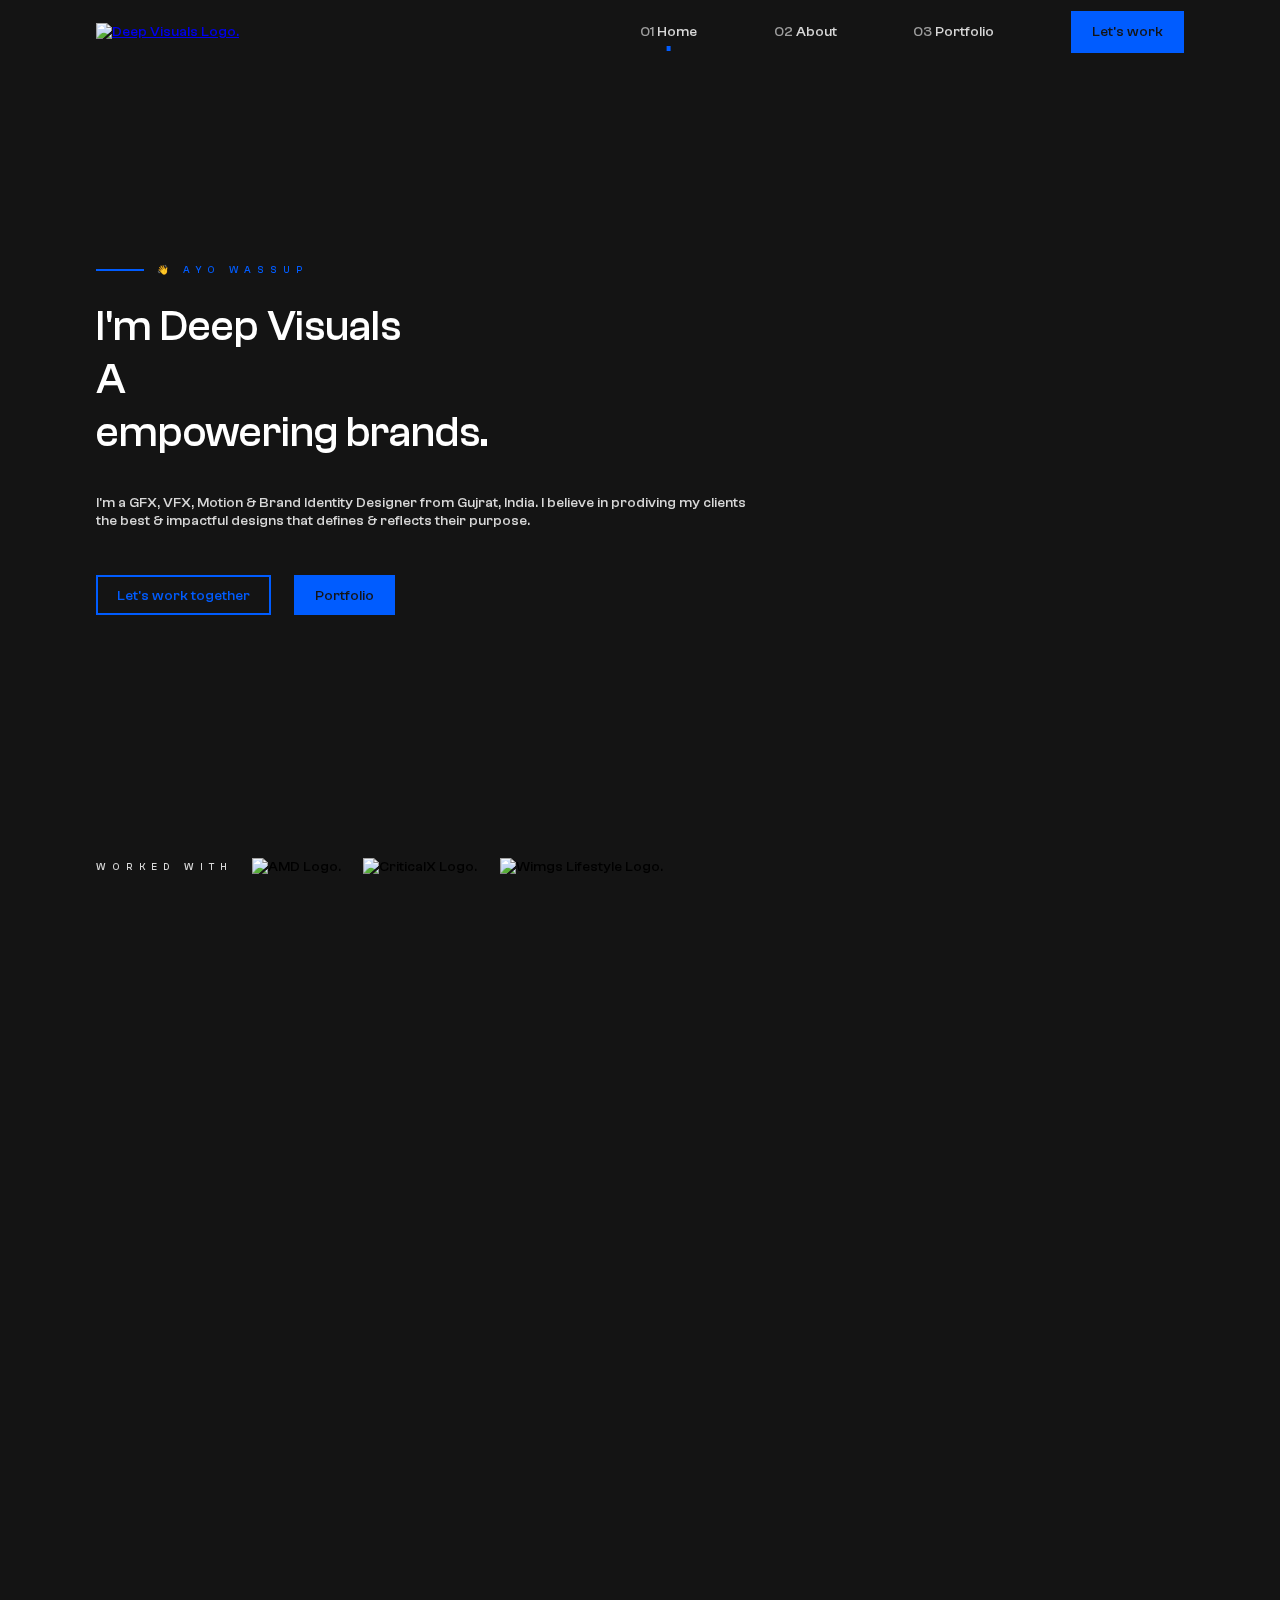
==== index.html @ e7eb8d31 "Initial Commit" ====
<!DOCTYPE html>
<html lang="en">
<head>
    <meta charset="UTF-8">
    <meta http-equiv="X-UA-Compatible" content="IE=edge">
    <meta name="viewport" content="width=device-width, initial-scale=1.0">
    <!-- ====== DEFAULT & SEO ====== -->
    <title>Deep Visuals™ - Multimedia Designer Empowering Brands.</title>
    <link rel="shortcut icon" href="https://ik.imagekit.io/gxunstxppable/Deep_Visuals_Website/logo_P0oEWCGgg.svg?ik-sdk-version=javascript-1.4.3&updatedAt=1663659853978" type="image/x-icon">
    <!-- ====== CSS LINKS ====== -->
    <link rel="stylesheet" href="css/style.css">
    <link rel="stylesheet" href="css/clash-grotesk.css">
    <link href="https://unpkg.com/aos@2.3.1/dist/aos.css" rel="stylesheet">
    <!-- ====== CDN LINKS ====== -->
    <link rel="stylesheet" href="https://cdn.jsdelivr.net/npm/swiper@8/swiper-bundle.min.css"/>
    <script src='https://cdn.jsdelivr.net/npm/@widgetbot/crate@3' async defer>
      new Crate({
          server: '741613720043651103', // ΛRT ØF HΞLL
          channel: '886925209456754728' // #╭⌬︰chill_chat
      })
    </script>
</head>
<body>

  <!-- ====== PRELOADER ====== -->
  <div id="loader">
    <svg version="1.1" id="L7" xmlns="http://www.w3.org/2000/svg" xmlns:xlink="http://www.w3.org/1999/xlink" x="0px"
        y="0px" viewBox="0 0 100 100" enable-background="new 0 0 100 100" xml:space="preserve">
        <path fill="#141414" d="M31.6,3.5C5.9,13.6-6.6,42.7,3.5,68.4c10.1,25.7,39.2,38.3,64.9,28.1l-3.1-7.9c-21.3,8.4-45.4-2-53.8-23.3
    c-8.4-21.3,2-45.4,23.3-53.8L31.6,3.5z">
            <animateTransform attributeName="transform" attributeType="XML" type="rotate" dur="2s" from="0 50 50"
                to="360 50 50" repeatCount="indefinite" />
        </path>
        <path fill="#141414" d="M42.3,39.6c5.7-4.3,13.9-3.1,18.1,2.7c4.3,5.7,3.1,13.9-2.7,18.1l4.1,5.5c8.8-6.5,10.6-19,4.1-27.7
    c-6.5-8.8-19-10.6-27.7-4.1L42.3,39.6z">
            <animateTransform attributeName="transform" attributeType="XML" type="rotate" dur="1s" from="0 50 50"
                to="-360 50 50" repeatCount="indefinite" />
        </path>
        <path fill="#141414" d="M82,35.7C74.1,18,53.4,10.1,35.7,18S10.1,46.6,18,64.3l7.6-3.4c-6-13.5,0-29.3,13.5-35.3s29.3,0,35.3,13.5
    L82,35.7z">
            <animateTransform attributeName="transform" attributeType="XML" type="rotate" dur="2s" from="0 50 50"
                to="360 50 50" repeatCount="indefinite" />
        </path>
    </svg>
  </div>
  <script>
    window.addEventListener("load", function loader() {
        let loader = document.getElementById("loader");
        setTimeout(() => (loader.style.top = "-100vh"), 500);
    });
  </script>

    <!-- ====== NAVBAR ====== -->
    <div class="navContainer">
      <nav>
        <div class="logo"><a href="#"><img src="https://ik.imagekit.io/gxunstxppable/Deep_Visuals_Website/logo_P0oEWCGgg.svg?ik-sdk-version=javascript-1.4.3&updatedAt=1663659853978" alt="Deep Visuals Logo."></a></div>
        <div class="links resMenu" id="resMenu">
            <div class="cross" id="cross"><iconify-icon icon="akar-icons:cross"></iconify-icon></div>
            <a href="#" id="active"><span class="greyNum">01</span> Home</a>
            <a href="#about"><span class="greyNum">02</span> About</a>
            <a href="#"><span class="greyNum">03</span> Portfolio</a>
            <a href="#" class="primaryBtn">Let's work</a>
        </div>
        <div class="hamicon" id="hamicon"><iconify-icon icon="ci:menu-alt-01"></iconify-icon></div>
      </nav>
    </div>

    <main>        
        <!-- ====== LANDING MAIN ====== -->
        <section class="landing">
            <div class="leftTexts">
                <div class="greetingText"><span class="line"></span><p class="smallText">👋 AYO WASSUP</p></div>
                <h1>I'm Deep Visuals<br> A <span class="changingText"></span><br> empowering brands.</h1>
                <p class="about">I'm a GFX, VFX, Motion & Brand Identity Designer from Gujrat, India. I believe in prodiving my clients the best & impactful designs that defines & reflects their purpose. </p>
                <div class="buttons">
                    <a href="#" class="secondaryBtn"> Let's work together</a>
                    <a href="#" class="primaryBtn">Portfolio <iconify-icon icon="akar-icons:arrow-up-right"></iconify-icon></a>
                </div>
            </div>
            <!-- <div class="rightHero"><img src="https://ik.imagekit.io/gxunstxppable/Deep_Visuals_Website/hero_image_Fee6MlcuQX.png?ik-sdk-version=javascript-1.4.3&updatedAt=1663659854203" alt="Deep Visuals Real Life Photo Hero Image."></div> -->
            <div class="workedWith">
                <p class="smallText">WORKED WITH</p>
                <div class="clientLogos">
                    <img src="https://ik.imagekit.io/gxunstxppable/Deep_Visuals_Website/Frame_1_jPkIAwcNj.svg?ik-sdk-version=javascript-1.4.3&updatedAt=1663661274021" alt="AMD Logo.">
                    <img src="https://ik.imagekit.io/gxunstxppable/Deep_Visuals_Website/Frame_4_cfHJmm7nz.svg?ik-sdk-version=javascript-1.4.3&updatedAt=1663661273943" alt="CriticalX Logo.">
                    <img src="https://ik.imagekit.io/gxunstxppable/Deep_Visuals_Website/Frame_2_-qlm4VWuW_.svg?ik-sdk-version=javascript-1.4.3&updatedAt=1663661274022" alt="Wimgs Lifestyle Logo.">
                </div>
            </div>
        </section>

        <!-- ====== ABOUT SECTION ====== -->
        <section class="aboutSection" id="about">
            <div class="personality">
                <div class="aboutFigure" data-aos="fade-up" data-aos-duration="1000"><img src="https://ik.imagekit.io/gxunstxppable/Deep_Visuals_Website/hero_full_wide_image_14aAmrTywr.png?ik-sdk-version=javascript-1.4.3&updatedAt=1663659854379" alt="Deep Visuals Photo." data-tilt data-tilt-glare data-tilt-max-glare="0.8"></div>
                <div class="personalityTexts">
                    <h2 data-aos="fade-up" data-aos-duration="1000">Who I am<span class="blueText">?¹</span></h2>
                    <p data-aos="fade-up" data-aos-duration="1200">My name is Deep J. Patel from Gujrat India, I am a 25 years old passionate freelancer  specialised in Graphic Designing, Motion Graphics, Brand Identity Designing and VFX Editing. I've done my Computer Engineering from Aditya Silver Oak Institute Of Technology, Ahemdabad, Gujrat. I am doing freelance work for over 3 years & throughout this journey I've evolved my skills to the next level. View my portfolio here.</p>
                    <a href="#" class="secondaryBtn" data-aos="fade-up" data-aos-duration="1400">Know more about me</a>
                </div>
            </div>

            <div class="stats" data-aos="fade-up" data-aos-duration="1000">
                <div class="stat stat1"><h1>3.5+</h1> <p>Years of<br>experience.</p></div>
                <div class="stat stat2"><h1>200+</h1> <p>Worldwide<br>Clients.</p></div>
                <div class="stat stat3"><h1>440+</h1> <p>Completed<br>Projects..</p></div>
            </div>
        </section>

        
        <!-- ====== LATEST PROJECTS ====== -->
        <section class="projects">
          <div class="themedHeading" data-aos="fade-up" data-aos-duration="1000">
            <h1>— Latest <span class="blueText">Projects³</span></h1>
            <p>Some of the top projects I've worked on in the past few months.</p>
            <span class="dividerLine"></span>
          </div>
          <div class="projectsContainer">
            
            <div class="projectCard" data-aos="fade-up" data-aos-duration="1000">
              <a href="#"><img src="images/Mask group.png" alt=""></a>
              <div class="textGroup">
                <h3>Astra Esports Logo & Branding</h3>
                <p>A Logo design & branding project for Astra Esports.</p>
                <a href="#" class="thirdBtn">View Project</a>
              </div>
            </div>

            <div class="projectCard" data-aos="fade-up" data-aos-duration="1000">
              <a href="#"><img src="images/Mask group.png" alt=""></a>
              <div class="textGroup">
                <h3>Astra Esports Logo & Branding</h3>
                <p>A Logo design & branding project for Astra Esports.</p>
                <a href="#" class="thirdBtn">View Project</a>
              </div>
            </div>

            <div class="projectCard" data-aos="fade-up" data-aos-duration="1000">
              <a href="#"><img src="images/Mask group.png" alt=""></a>
              <div class="textGroup">
                <h3>Astra Esports Logo & Branding</h3>
                <p>A Logo design & branding project for Astra Esports.</p>
                <a href="#" class="thirdBtn">View Project</a>
              </div>
            </div>

            <div class="projectCard" data-aos="fade-up" data-aos-duration="1000">
              <a href="#"><img src="images/Mask group.png" alt=""></a>
              <div class="textGroup">
                <h3>Astra Esports Logo & Branding</h3>
                <p>A Logo design & branding project for Astra Esports.</p>
                <a href="#" class="thirdBtn">View Project</a>
              </div>
            </div>
            
            <div class="projectCard" data-aos="fade-up" data-aos-duration="1000">
              <a href="#"><img src="images/Mask group.png" alt=""></a>
              <div class="textGroup">
                <h3>Astra Esports Logo & Branding</h3>
                <p>A Logo design & branding project for Astra Esports.</p>
                <a href="#" class="thirdBtn">View Project</a>
              </div>
            </div>
            
            <div class="projectCard" data-aos="fade-up" data-aos-duration="1000">
              <a href="#"><img src="images/Mask group.png" alt=""></a>
              <div class="textGroup">
                <h3>Astra Esports Logo & Branding</h3>
                <p>A Logo design & branding project for Astra Esports.</p>
                <a href="#" class="thirdBtn">View Project</a>
              </div>
            </div>
            
          </div>
        </section>
        
        <!-- ====== VALUEABLE CLIENTS ====== -->
        <section class="clients">
            <div class="themedHeading" data-aos="fade-up" data-aos-duration="1000">
                <h1>— My Valueable <span class="blueText">Clients²</span></h1>
                <p>The most valueable thing to a freelancer is his stupendous clients</p>
                <span class="dividerLine"></span>
            </div>
            <!-- Swiper -->
            <div class="swiper mySwiper" data-aos="fade-up" data-aos-duration="1000">
                <div class="swiper-wrapper">
                    <div class="swiper-slide"><img src="https://ik.imagekit.io/gxunstxppable/Deep_Visuals_Website/Frame_1_jPkIAwcNj.svg?ik-sdk-version=javascript-1.4.3&updatedAt=1663661274021" alt=""></div>
                    <div class="swiper-slide"><img src="https://ik.imagekit.io/gxunstxppable/Deep_Visuals_Website/Frame_2_-qlm4VWuW_.svg?ik-sdk-version=javascript-1.4.3&updatedAt=1663661274022" alt=""></div>
                    <div class="swiper-slide"><img src="https://ik.imagekit.io/gxunstxppable/Deep_Visuals_Website/Frame_3_7qWHpzGyva.svg?ik-sdk-version=javascript-1.4.3&updatedAt=1663661273954" alt=""></div>
                    <div class="swiper-slide"><img src="https://ik.imagekit.io/gxunstxppable/Deep_Visuals_Website/Frame_4_cfHJmm7nz.svg?ik-sdk-version=javascript-1.4.3&updatedAt=1663661273943" alt=""></div>
                    <div class="swiper-slide"><img src="https://ik.imagekit.io/gxunstxppable/Deep_Visuals_Website/Frame_6_lLluc9O9c.svg?ik-sdk-version=javascript-1.4.3&updatedAt=1663661273874" alt=""></div>
                    <div class="swiper-slide"><img src="https://ik.imagekit.io/gxunstxppable/Deep_Visuals_Website/Frame_5_sMUBx_Pa8M.svg?ik-sdk-version=javascript-1.4.3&updatedAt=1663661274020" alt=""></div>
                    <div class="swiper-slide"><img src="https://ik.imagekit.io/gxunstxppable/Deep_Visuals_Website/Frame_7_wiGOC9dFfQ.svg?ik-sdk-version=javascript-1.4.3&updatedAt=1663661273904" alt=""></div>
                </div>
            </div>
            <div class="clientCta" data-aos="fade-up" data-aos-duration="1000"><h2>The next client here could be you!</h2> <a href="#" class="secondaryBtn">Let's work together</a></div>
        </section>

        <!-- ====== CONTACT ====== -->
        <section class="contact">
          <div class="themedHeading" data-aos="fade-up" data-aos-duration="1000">
            <h1>— Connect with <span class="blueText">me⁴</span></h1>
            <p>Some of the top projects I've worked on in the past few months.</p>
            <span class="dividerLine"></span>
          </div>

          <div class="discordWidget" data-aos="fade-up" data-aos-duration="1000">
            <widgetbot server="741613720043651103" channel="886925209456754728"></widgetbot>
            <script src="https://cdn.jsdelivr.net/npm/@widgetbot/html-embed"></script>
          </div>

          <div class="socials">
            <h2>OR</h2>
            <div class="socialIcons">
              <a href="#" data-aos="fade-up" data-aos-duration="1000"><iconify-icon icon="akar-icons:instagram-fill"></iconify-icon></a>
              <a href="#" data-aos="fade-up" data-aos-duration="1100"><iconify-icon icon="bi:twitter"></iconify-icon></a>
              <a href="#" data-aos="fade-up" data-aos-duration="1200"><iconify-icon icon="akar-icons:discord-fill"></iconify-icon></a>
              <a href="#" data-aos="fade-up" data-aos-duration="1300"><iconify-icon icon="akar-icons:behance-fill"></iconify-icon></a>
              <a href="#" data-aos="fade-up" data-aos-duration="1400"><iconify-icon icon="fluent:mail-16-filled"></iconify-icon></a>
            </div>
          </div>
        </section>
    </main>

    <!-- ====== JAVASCRIPT ====== -->
    <script src="https://code.iconify.design/iconify-icon/1.0.0-beta.3/iconify-icon.min.js"></script>
    <script src="https://cdn.jsdelivr.net/npm/swiper@8/swiper-bundle.min.js"></script>
    <script src="https://unpkg.com/aos@2.3.1/dist/aos.js"></script>
    <script src="js/vanillatilt.min.js"></script>
    <script>
        var swiper = new Swiper(".mySwiper", {
          slidesPerView: 1,
          spaceBetween: 10,
          loop: true,
          autoplay: {
          delay: 1000,
          disableOnInteraction: false,
        },
          pagination: {
            el: ".swiper-pagination",
            clickable: true,
          },
          breakpoints: {
            "@0.00": {
              slidesPerView: 1,
              spaceBetween: 10,
            },
            "@0.20": {
              slidesPerView: 2,
              spaceBetween: 20,
            },
            "@0.40": {
              slidesPerView: 3,
              spaceBetween: 40,
            },
            "@0.60": {
              slidesPerView: 4,
              spaceBetween: 50,
            },
            "@0.80": {
              slidesPerView: 5,
              spaceBetween: 60,
            },
            "@1.00": {
              slidesPerView: 6,
              spaceBetween: 70,
            },
          },
        });
      </script>
    <script>
        let hamicon = document.getElementById("hamicon");
        hamicon.addEventListener("click", function openNav(){
            let resMenu = document.getElementById("resMenu");
            resMenu.setAttribute("style", `right: 0;`)
        })

        let cross = document.getElementById("cross");
        cross.addEventListener("click", function closeNav(){
            let resMenu = document.getElementById("resMenu");
            resMenu.setAttribute("style", `right: -120%;`)
        })
    </script>
    <script>
      AOS.init({ once: true });
    </script>
    
</body>
</html>
---- css/style.css ----
/* ====== CSS RESET ====== */
* {
    margin: 0;
    padding: 0;
    box-sizing: border-box;
}

/* ====== VARIABLES ====== */
:root {
    /* ====== COLORS ====== */
    --blue: #005CFF;
    --black: #141414;
    --dim-black: #262626;
    --white: #FFFFFF;
    --off-white: #D8D8D8;
    --grey: #9D9D9D;
    /* ====== TYPOGRAPHY ====== */
    --body-font: 'ClashGrotesk-Variable';
    --body-font-weight: 500;
    --body-font-size: 0.9rem;
    --small-text-size: 0.6rem;
    --heading1-font-size: 2.7rem;
    --heading2-font-size: 1.8rem;
    --heading3-font-size: 1.5rem;
    /* ====== OTHERS ====== */
    --section-padding: 4rem;
    --document-width: 85vw;
    --section-top-padding: 6rem;
}

/* ====== DOCUMENT SETTINGS ====== */
/* width */
::-webkit-scrollbar {
    width: 5px;
  }
  
  /* Track */
  ::-webkit-scrollbar-track {
    background: var(--dim-black);
  }
  
  /* Handle */
  ::-webkit-scrollbar-thumb {
    background: var(--blue);
  }
  
  /* Handle on hover */
  ::-webkit-scrollbar-thumb:hover {
    background: #033da1;
  }
#loader{
    width: 100vw;
    height: 100vh;
    overflow: hidden;
    z-index: 1001;
    display: grid; place-items: center;
    background: var(--blue);
    position: fixed;
    top: 0;
    left: 0;
    transition: all 0.6s ease-in-out;
    border-bottom: 1px solid var(--green);
  }
  #loader svg{
    width: 8rem;
    color: var(--green);
  }
html {
    scroll-behavior: smooth;
}

body {
    width: 100vw;
    min-height: 100vh;
    overflow-x: hidden;
    background-color: var(--black);
    font-family: var(--body-font);
    font-weight: var(--body-font-weight);
    font-size: var(--body-font-size);
    position: relative;
}

main {
    width: var(--document-width);
    min-height: 100vh;
    overflow-x: hidden;
    position: absolute;
    top: 0;
    left: 50%;
    transform: translateX(-50%);
}

/* ====== REUSABLES ====== */
.greyNum {
    color: var(--grey);
}

.primaryBtn {
    background-color: var(--blue);
    color: var(--black) !important;
    padding: 0.6rem 1.2rem;
    transition: 0.3s ease-in-out;
    border: 2px solid var(--blue);
    text-decoration: none;
    font-weight: var(--body-font-weight);
}

.primaryBtn:hover {
    background-color: transparent;
    color: var(--blue) !important;
}

.secondaryBtn {
    background-color: transparent;
    color: var(--blue) !important;
    padding: 0.6rem 1.2rem;
    transition: 0.3s ease-in-out;
    border: 2px solid var(--blue);
    text-decoration: none;
    font-weight: var(--body-font-weight);
}

.secondaryBtn:hover {
    background-color: var(--blue);
    color: var(--black) !important;
}

.thirdBtn {
    font-size: var(--body-font-size);
    color: var(--blue);
    transition: 0.3s ease-in-out;
    text-decoration: none;
}

.thirdBtn:hover {
    letter-spacing: -0.5px;
    text-decoration: underline;
}

.smallText {
    color: var(--blue);
    letter-spacing: 6px;
    font-size: var(--small-text-size);
}

h1 {
    font-weight: var(--body-font-weight);
    color: var(--white);
    font-size: var(--heading1-font-size);
}

h2 {
    font-size: var(--heading2-font-size);
    font-weight: var(--body-font-weight);
    color: var(--white);
}

h3 {
    font-size: var(--heading3-font-size);
    font-weight: var(--body-font-weight);
    color: var(--white);
}

p {
    color: var(--off-white);
    font-size: var(--body-font-size);
}

.blueText {
    color: var(--blue);
}

.themedHeading p {
    margin-top: 1rem;
}

.themedHeading .dividerLine {
    margin-top: 2rem;
}

.dividerLine {
    width: 100%;
    height: 0.1rem;
    background-color: var(--blue);
    display: block;
}

/* ====== NAVBAR ====== */
.navContainer {
    width: 100vw;
    display: flex;
    justify-content: center;
    align-items: center;
    height: 4rem;
    backdrop-filter: blur(16px) saturate(180%);
    -webkit-backdrop-filter: blur(16px) saturate(180%);
    background-color: #141414cc;
    position: fixed;
    z-index: 100;
}

nav {
    width: var(--document-width);
    height: 4rem;
    display: flex;
    justify-content: space-between;
    align-items: center;
    position: fixed;
    top: 0;
    left: 50%;
    transform: translateX(-50%);
}

.logo img {
    width: 1.5rem;
}

.links {
    width: 50%;
    display: flex;
    align-items: center;
    justify-content: space-between;
}

.links a {
    color: var(--off-white);
    text-decoration: none;
    transition: 0.3s ease;
}

.links a:hover {
    color: var(--blue);
}

#active {
    position: relative;
}

.links #active:before {
    content: "";
    position: absolute;
    width: 0.3rem;
    height: 0.3rem;
    background-color: var(--blue);
    top: 130%;
    left: 50%;
    transform: translateX(-50%);
}

.hamicon {
    display: none;
    cursor: pointer;
}

.hamicon iconify-icon {
    color: var(--blue);
    font-size: 2rem;
}

.cross {
    display: none;
    cursor: pointer;
}

/* ====== LANDING MAIN ====== */
.landing {
    width: 100%;
    min-height: 100vh;
    display: flex;
    justify-content: space-between;
    align-items: center;
    position: relative;
}

.landing .leftTexts {
    text-align: left;
    margin-bottom: 2rem;
}

.greetingText {
    display: flex;
    align-items: center;
    transition: 0.3s ease;
}

.greetingText .line {
    width: 3rem;
    height: 0.1rem;
    background-color: var(--blue);
    transition: 0.3s ease;
}

.greetingText:hover>.line {
    width: 4rem;
}

.greetingText p {
    margin-left: 0.8rem;
}

.leftTexts h1 {
    margin-top: 1.5rem;
}

.leftTexts .about {
    margin-top: 2.2rem;
    width: 60%;
}

.leftTexts .buttons {
    margin-top: 3.5rem;
}

.buttons a:nth-child(2) {
    margin-left: 1.2rem;
}

.landing h1 span::before {
    content: "";
    color: var(--blue);
    animation: textChange 10s linear infinite;
}

@keyframes textChange {
    0% {
        content: "Graphic Designer";
    }

    25% {
        content: "Motion Designer";
    }

    50% {
        content: "VFX Editor";
    }

    75% {
        content: "Esports Designer";
    }

    100% {
        content: "Brand Identity Designer";
    }
}

.rightHero {
    margin-bottom: 6rem;
}

.rightHero img {
    width: 12rem;
    transition: 0.3s ease-in-out;
}

.rightHero img:hover {
    transform: scale(0.9);
    filter: drop-shadow(-8px 0px 0px var(--blue));
}

.workedWith {
    position: absolute;
    left: 0;
    bottom: 1.5rem;
    display: flex;
    justify-content: center;
    align-items: center;
}

.workedWith p {
    color: var(--off-white);
}

.workedWith .clientLogos img {
    margin-left: 1.2rem;
    width: 1rem;
}

/* ====== ABOUT SECTION ====== */
.aboutSection {
    width: var(--document-width);
    padding: var(--section-top-padding) 0;
}

.aboutSection .personality {
    width: 100%;
    display: flex;
    justify-content: space-between;
    align-items: center;
    text-align: left;
}

.personality .aboutFigure img {
    width: 26rem;
}

.personalityTexts {
    display: flex;
    justify-content: center;
    align-items: flex-start;
    flex-direction: column;
    margin-left: 6rem;
}

.personalityTexts p {
    margin-top: 1.5rem;
}

.personalityTexts a {
    margin-top: 1.8rem;
}

.stats {
    margin-top: 6rem;
    width: 100%;
    padding: 3rem 6rem;
    background-color: var(--dim-black);
    display: flex;
    justify-content: space-between;
    align-items: center;
}

.stats .stat {
    display: flex;
    justify-content: center;
    align-items: center;
}

.stats .stat h1 {
    color: var(--blue);
    transition: 0.3s ease;
}

.stats .stat h1:hover {
    color: var(--grey);
    cursor: default;
}

.stats .stat p {
    margin-left: 0.5rem;
}

/* ====== CLIENTS SECTION ====== */
.clients {
    width: 100%;
    padding: var(--section-top-padding) 0;
}

.swiper {
    width: 100%;
    margin-top: 8rem;
}

.swiper-slide img {
    display: block;
    width: 5rem;
    object-fit: cover;
}

.clientCta {
    display: flex;
    justify-content: center;
    align-items: center;
    margin-top: 8rem;
}

.clientCta h2 {
    color: var(--off-white);
}

.clientCta a {
    margin-left: 2rem;
}

/* ====== PROJECTS ====== */
.projects {
    width: 100%;
    padding: var(--section-top-padding) 0;
}

.projectsContainer {
    margin-top: 8rem;
    display: grid;
    grid-template-columns: 1fr 1fr;
    width: 100%;
    gap: 6rem;
    place-items: center;
}

.projectCard:nth-child(1) {
    align-self: flex-start;
}

.projectCard img {
    /* width: 35vw; */
    width: 100%;
    transition: 0.3s ease-in-out;
}

.projectCard img:hover {
    filter: brightness(2);
}

.projectCard .textGroup {
    margin-top: 1.5rem;
}

.projectCard .textGroup h3 {
    color: var(--off-white);
}

.projectCard .textGroup p {
    margin-top: 1rem;
}

.projectCard .textGroup .thirdBtn {
    display: block;
    margin-top: 1rem;
}

/* ====== CONTACT ME SECTION ====== */
.contact {
    width: 100%;
    padding: var(--section-top-padding) 0;
}

.discordWidget {
    margin-top: 8rem;
}

.discordWidget widgetbot {
    width: 100%;
    height: 50rem;
}

.socials {
    margin-top: 4rem;
    display: flex;
    justify-content: center;
    align-items: center;
    flex-direction: column;
    overflow: hidden;
}

.socials h2 {
    color: var(--blue);
}

.socialIcons {
    margin-top: 4rem;
    display: flex;
}

.socialIcons a {
    color: var(--blue);
    font-size: var(--heading2-font-size);
    transition: 0.3s ease-in-out;
}

.socialIcons a:hover {
    color: var(--white);
}

.socialIcons a:not(:nth-child(1)) {
    margin-left: 2.5rem;
}

/* ====== RESPONSIVE ====== */
@media screen and (min-width: 1920px) {
    :root {
        --document-width: 70vw;
    }

    .projectCard img {
        width: 100%;
    }
}

@media screen and (max-width: 768px) {
    :root {
        /* ====== TYPOGRAPHY ====== */
        --body-font-size: 0.8rem;
        --small-text-size: 0.55rem;
        --heading1-font-size: 2rem;
        --heading2-font-size: 1.4rem;
        --heading3-font-size: 1.1rem;
        /* ====== OTHERS ====== */
        --document-width: 90vw;
        --section-top-padding: 6rem;
    }

    /* ====== RES MENU ====== */
    nav .links {
        display: none;
    }

    .hamicon {
        display: block;
    }

    nav .resMenu {
        display: block;
        position: fixed;
        height: 100vh;
        width: var(--document-width);
        background-color: var(--dim-black);
        z-index: 100;
        top: 0;
        right: -120%;
        display: flex;
        justify-content: center;
        align-items: flex-start;
        flex-direction: column;
        text-align: left;
        padding: 0 2rem;
        transition: 1s ease-in-out;
    }

    .resMenu a {
        width: 100%;
    }

    .resMenu a:not(:first-child) {
        margin-top: 3rem;
    }

    .resMenu a:not(:last-child) {
        border-bottom: 2px solid var(--blue);
    }

    #active:before {
        display: none;
    }

    .resMenu .cross {
        display: block;
        position: absolute;
        top: 1.5rem;
        right: 2rem;
    }

    .resMenu .cross iconify-icon {
        color: var(--blue);
        font-size: 1.4rem;
    }

    /* ====== LANDING ====== */
    .workedWith {
        display: none;
        visibility: none;
    }

    .landing {
        flex-direction: column-reverse;
        padding: 5rem 0;
    }

    .rightHero img {
        width: 10rem;
    }

    .leftTexts {
        margin-top: 4rem;
    }

    .leftTexts .about {
        margin-top: 2.2rem;
        width: 60%;
    }

    .leftTexts .about {
        width: 100%;
    }

    .rightHero {
        margin-bottom: 0rem;
    }

    /* ====== ABOUT ====== */
    .aboutSection .personality {
        flex-direction: column;
    }

    .personalityTexts {
        margin-left: 0rem;
        width: 100%;
        margin-top: 5rem;
    }

    .personality .aboutFigure img {
        width: 20rem;
    }

    .stats {
        margin-top: 5rem;
        width: 100%;
        padding: 3rem 3rem;
    }

    .swiper-slide img {
        width: 3rem;
    }

    .swiper {
        margin-top: 6rem;
    }

    .clientCta {
        flex-direction: column;
    }

    .clientCta a {
        margin-left: 0;
        margin-top: 2rem;
    }
}

@media screen and (max-width: 425px) {
    :root {
        /* ====== TYPOGRAPHY ====== */
        --heading1-font-size: 1.9rem;
        --heading2-font-size: 1.3rem;
    }

    .stats {
        flex-direction: column;
        padding: 3rem 1rem;
    }

    .stats .stat:not(:nth-child(1)) {
        margin-top: 3rem;
    }

    .personality .aboutFigure img {
        width: 90%;
    }

    .aboutFigure {
        display: flex;
        justify-content: center;
    }

    .rightHero img {
        width: 8rem;
    }

    .projectsContainer {
        display: grid;
        grid-template-columns: 1fr;
        width: 100%;
        gap: 6rem;
        place-items: center;
    }

    .projectCard img {
        width: 100%;
    }
}
---- css/clash-grotesk.css ----
/**
 * @license
 *
 * Font Family: Clash Grotesk
 * Designed by: Indian Type Foundry
 * URL: https://www.fontshare.com/fonts/clash-grotesk
 * © 2022 Indian Type Foundry
 *
 * Font Styles:
 * Clash Grotesk Variable(Variable font)
 * Clash Grotesk Extralight
 * Clash Grotesk Light
 * Clash Grotesk Regular
 * Clash Grotesk Medium
 * Clash Grotesk Semibold
 * Clash Grotesk Bold
 *
*/


/**
* This is a variable font
* You can controll variable axes as shown below:
* font-variation-settings: 'wght' 700.0;
*
* available axes:

* 'wght' (range from 200.0 to 700.0)

*/

@font-face {
  font-family: 'ClashGrotesk-Variable';
  src: url('../fonts/ClashGrotesk-Variable.woff2') format('woff2'),
       url('../fonts/ClashGrotesk-Variable.woff') format('woff'),
       url('../fonts/ClashGrotesk-Variable.ttf') format('truetype');
       font-weight: 200 700;
       font-display: swap;
       font-style: normal;
}


@font-face {
  font-family: 'ClashGrotesk-Extralight';
  src: url('../fonts/ClashGrotesk-Extralight.woff2') format('woff2'),
       url('../fonts/ClashGrotesk-Extralight.woff') format('woff'),
       url('../fonts/ClashGrotesk-Extralight.ttf') format('truetype');
       font-weight: 200;
       font-display: swap;
       font-style: normal;
}


@font-face {
  font-family: 'ClashGrotesk-Light';
  src: url('../fonts/ClashGrotesk-Light.woff2') format('woff2'),
       url('../fonts/ClashGrotesk-Light.woff') format('woff'),
       url('../fonts/ClashGrotesk-Light.ttf') format('truetype');
       font-weight: 300;
       font-display: swap;
       font-style: normal;
}


@font-face {
  font-family: 'ClashGrotesk-Regular';
  src: url('../fonts/ClashGrotesk-Regular.woff2') format('woff2'),
       url('../fonts/ClashGrotesk-Regular.woff') format('woff'),
       url('../fonts/ClashGrotesk-Regular.ttf') format('truetype');
       font-weight: 400;
       font-display: swap;
       font-style: normal;
}


@font-face {
  font-family: 'ClashGrotesk-Medium';
  src: url('../fonts/ClashGrotesk-Medium.woff2') format('woff2'),
       url('../fonts/ClashGrotesk-Medium.woff') format('woff'),
       url('../fonts/ClashGrotesk-Medium.ttf') format('truetype');
       font-weight: 500;
       font-display: swap;
       font-style: normal;
}


@font-face {
  font-family: 'ClashGrotesk-Semibold';
  src: url('../fonts/ClashGrotesk-Semibold.woff2') format('woff2'),
       url('../fonts/ClashGrotesk-Semibold.woff') format('woff'),
       url('../fonts/ClashGrotesk-Semibold.ttf') format('truetype');
       font-weight: 600;
       font-display: swap;
       font-style: normal;
}


@font-face {
  font-family: 'ClashGrotesk-Bold';
  src: url('../fonts/ClashGrotesk-Bold.woff2') format('woff2'),
       url('../fonts/ClashGrotesk-Bold.woff') format('woff'),
       url('../fonts/ClashGrotesk-Bold.ttf') format('truetype');
       font-weight: 700;
       font-display: swap;
       font-style: normal;
}
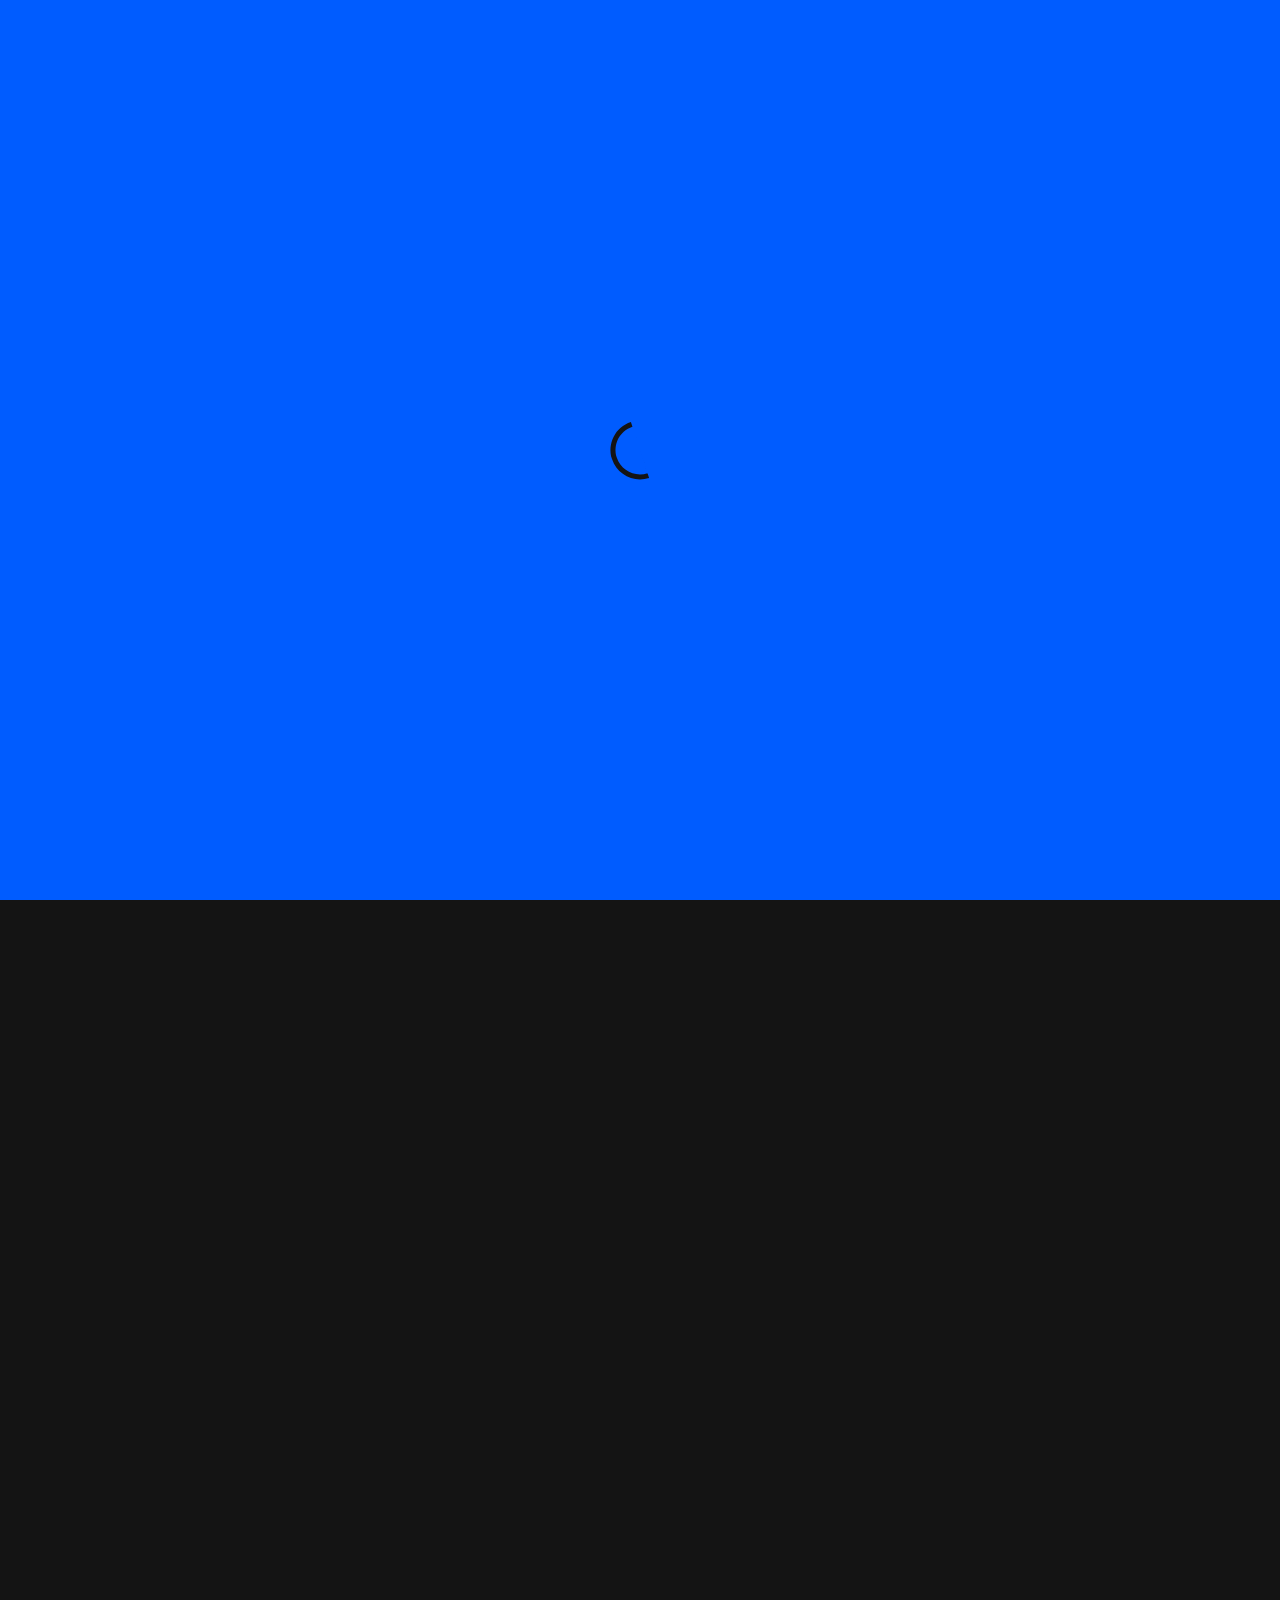
==== commit 9e7733b9: "Created htaaccess" ====
--- a/index.html
+++ b/index.html
@@ -13,40 +13,29 @@
     <link href="https://unpkg.com/aos@2.3.1/dist/aos.css" rel="stylesheet">
     <!-- ====== CDN LINKS ====== -->
     <link rel="stylesheet" href="https://cdn.jsdelivr.net/npm/swiper@8/swiper-bundle.min.css"/>
-    <script src='https://cdn.jsdelivr.net/npm/@widgetbot/crate@3' async defer>
-      new Crate({
-          server: '741613720043651103', // ΛRT ØF HΞLL
-          channel: '886925209456754728' // #╭⌬︰chill_chat
-      })
-    </script>
 </head>
 <body>
 
   <!-- ====== PRELOADER ====== -->
   <div id="loader">
-    <svg version="1.1" id="L7" xmlns="http://www.w3.org/2000/svg" xmlns:xlink="http://www.w3.org/1999/xlink" x="0px"
-        y="0px" viewBox="0 0 100 100" enable-background="new 0 0 100 100" xml:space="preserve">
-        <path fill="#141414" d="M31.6,3.5C5.9,13.6-6.6,42.7,3.5,68.4c10.1,25.7,39.2,38.3,64.9,28.1l-3.1-7.9c-21.3,8.4-45.4-2-53.8-23.3
-    c-8.4-21.3,2-45.4,23.3-53.8L31.6,3.5z">
-            <animateTransform attributeName="transform" attributeType="XML" type="rotate" dur="2s" from="0 50 50"
-                to="360 50 50" repeatCount="indefinite" />
-        </path>
-        <path fill="#141414" d="M42.3,39.6c5.7-4.3,13.9-3.1,18.1,2.7c4.3,5.7,3.1,13.9-2.7,18.1l4.1,5.5c8.8-6.5,10.6-19,4.1-27.7
-    c-6.5-8.8-19-10.6-27.7-4.1L42.3,39.6z">
-            <animateTransform attributeName="transform" attributeType="XML" type="rotate" dur="1s" from="0 50 50"
-                to="-360 50 50" repeatCount="indefinite" />
-        </path>
-        <path fill="#141414" d="M82,35.7C74.1,18,53.4,10.1,35.7,18S10.1,46.6,18,64.3l7.6-3.4c-6-13.5,0-29.3,13.5-35.3s29.3,0,35.3,13.5
-    L82,35.7z">
-            <animateTransform attributeName="transform" attributeType="XML" type="rotate" dur="2s" from="0 50 50"
-                to="360 50 50" repeatCount="indefinite" />
-        </path>
-    </svg>
+    <svg version="1.1" id="L9" xmlns="http://www.w3.org/2000/svg" xmlns:xlink="http://www.w3.org/1999/xlink" x="0px" y="0px"
+  viewBox="0 0 100 100" enable-background="new 0 0 0 0" xml:space="preserve">
+    <path fill="#141414" d="M73,50c0-12.7-10.3-23-23-23S27,37.3,27,50 M30.9,50c0-10.5,8.5-19.1,19.1-19.1S69.1,39.5,69.1,50">
+      <animateTransform 
+         attributeName="transform" 
+         attributeType="XML" 
+         type="rotate"
+         dur="1s" 
+         from="0 50 50"
+         to="360 50 50" 
+         repeatCount="indefinite" />
+  </path>
+</svg>
   </div>
   <script>
     window.addEventListener("load", function loader() {
         let loader = document.getElementById("loader");
-        setTimeout(() => (loader.style.top = "-100vh"), 500);
+        setTimeout(() => (loader.style.top = "-100vh"), 1000);
     });
   </script>
 
@@ -58,7 +47,7 @@
             <div class="cross" id="cross"><iconify-icon icon="akar-icons:cross"></iconify-icon></div>
             <a href="#" id="active"><span class="greyNum">01</span> Home</a>
             <a href="#about"><span class="greyNum">02</span> About</a>
-            <a href="#"><span class="greyNum">03</span> Portfolio</a>
+            <a href="https://deepvz.tk/portfolio"><span class="greyNum">03</span> Portfolio</a>
             <a href="#" class="primaryBtn">Let's work</a>
         </div>
         <div class="hamicon" id="hamicon"><iconify-icon icon="ci:menu-alt-01"></iconify-icon></div>
@@ -74,7 +63,7 @@
                 <p class="about">I'm a GFX, VFX, Motion & Brand Identity Designer from Gujrat, India. I believe in prodiving my clients the best & impactful designs that defines & reflects their purpose. </p>
                 <div class="buttons">
                     <a href="#" class="secondaryBtn"> Let's work together</a>
-                    <a href="#" class="primaryBtn">Portfolio <iconify-icon icon="akar-icons:arrow-up-right"></iconify-icon></a>
+                    <a href="https://deepvz.tk/portfolio" class="primaryBtn">Portfolio <iconify-icon icon="akar-icons:arrow-up-right"></iconify-icon></a>
                 </div>
             </div>
             <!-- <div class="rightHero"><img src="https://ik.imagekit.io/gxunstxppable/Deep_Visuals_Website/hero_image_Fee6MlcuQX.png?ik-sdk-version=javascript-1.4.3&updatedAt=1663659854203" alt="Deep Visuals Real Life Photo Hero Image."></div> -->
@@ -110,7 +99,7 @@
         <!-- ====== LATEST PROJECTS ====== -->
         <section class="projects">
           <div class="themedHeading" data-aos="fade-up" data-aos-duration="1000">
-            <h1>— Latest <span class="blueText">Projects³</span></h1>
+            <h1>— Latest <span class="blueText">Projects²</span></h1>
             <p>Some of the top projects I've worked on in the past few months.</p>
             <span class="dividerLine"></span>
           </div>
@@ -176,7 +165,7 @@
         <!-- ====== VALUEABLE CLIENTS ====== -->
         <section class="clients">
             <div class="themedHeading" data-aos="fade-up" data-aos-duration="1000">
-                <h1>— My Valueable <span class="blueText">Clients²</span></h1>
+                <h1>— My Valueable <span class="blueText">Clients³</span></h1>
                 <p>The most valueable thing to a freelancer is his stupendous clients</p>
                 <span class="dividerLine"></span>
             </div>
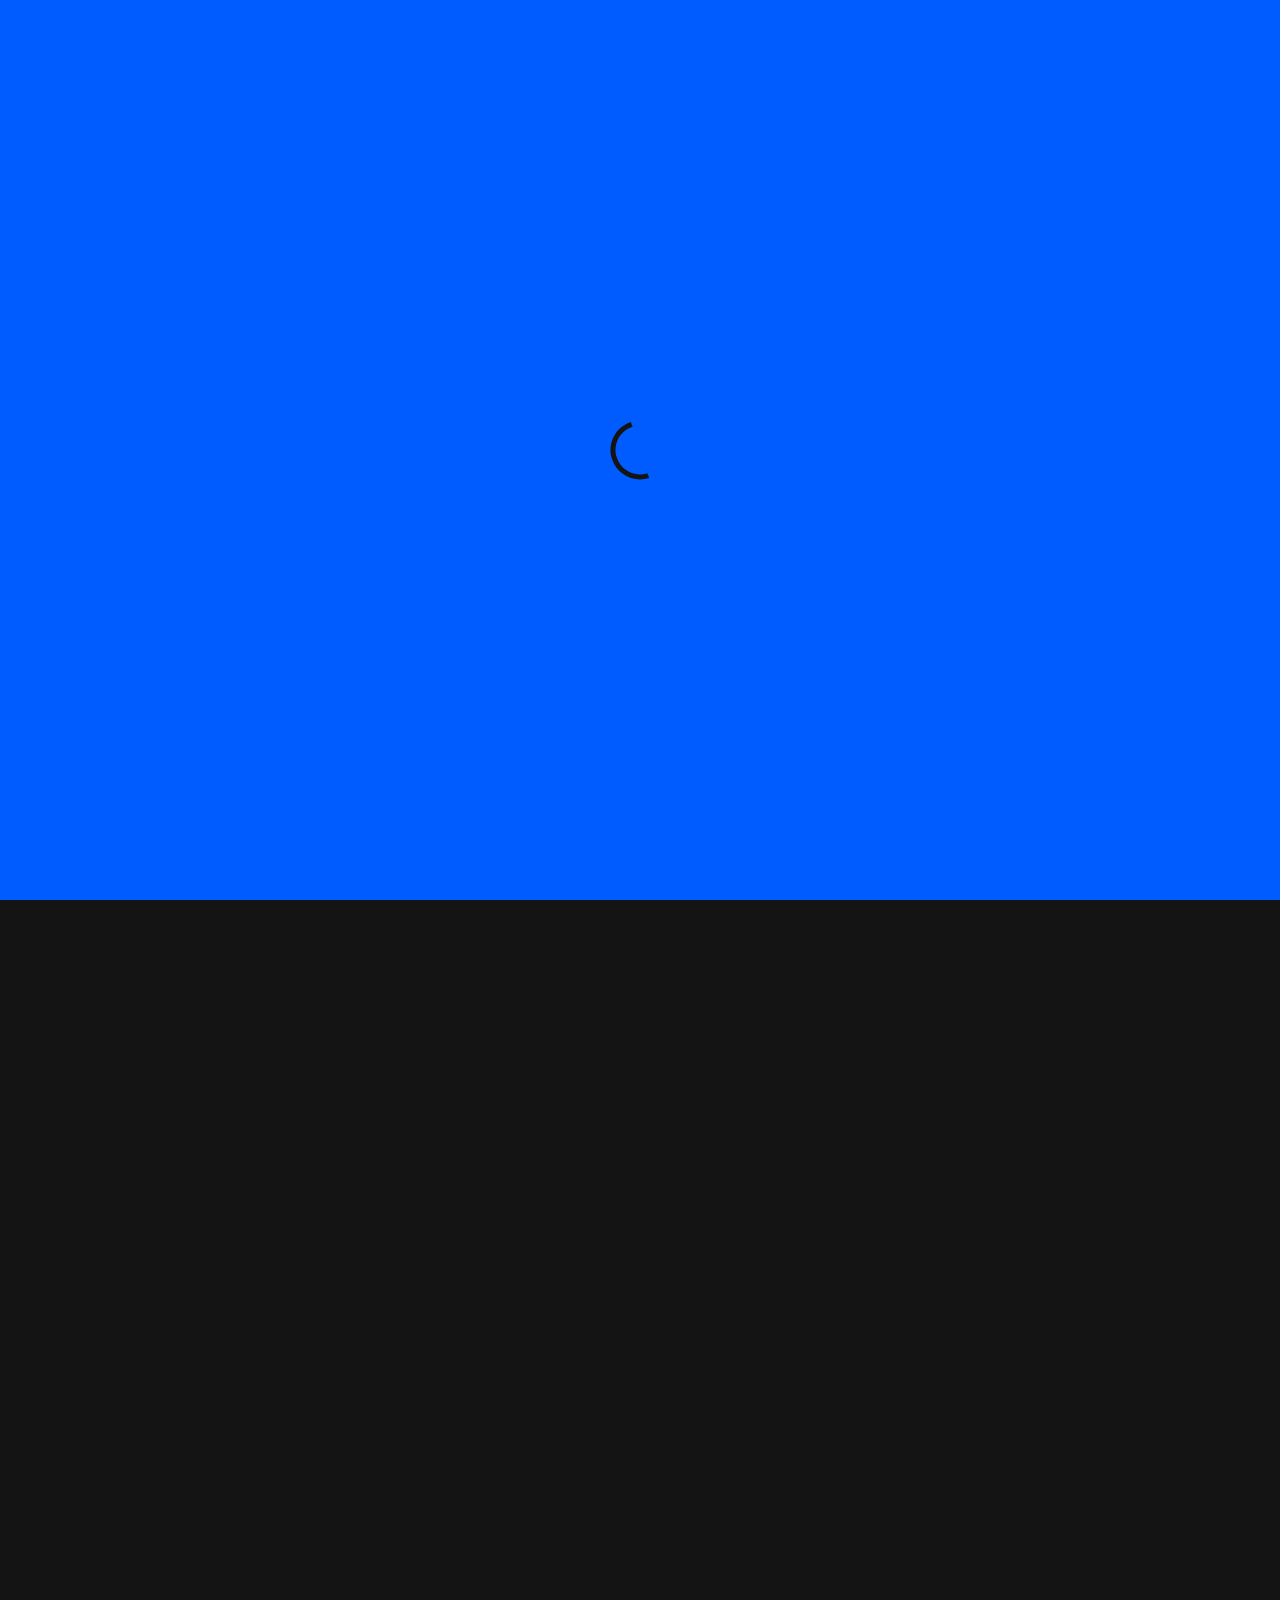
==== commit 922b2fee: "too many changes lol" ====
--- a/index.html
+++ b/index.html
@@ -8,7 +8,7 @@
     <title>Deep Visuals™ - Multimedia Designer Empowering Brands.</title>
     <link rel="shortcut icon" href="https://ik.imagekit.io/gxunstxppable/Deep_Visuals_Website/logo_P0oEWCGgg.svg?ik-sdk-version=javascript-1.4.3&updatedAt=1663659853978" type="image/x-icon">
     <!-- ====== CSS LINKS ====== -->
-    <link rel="stylesheet" href="css/style.css">
+    <link rel="stylesheet" href="css/style.min.css">
     <link rel="stylesheet" href="css/clash-grotesk.css">
     <link href="https://unpkg.com/aos@2.3.1/dist/aos.css" rel="stylesheet">
     <!-- ====== CDN LINKS ====== -->
@@ -48,7 +48,7 @@
             <a href="#" id="active"><span class="greyNum">01</span> Home</a>
             <a href="#about"><span class="greyNum">02</span> About</a>
             <a href="https://deepvz.tk/portfolio"><span class="greyNum">03</span> Portfolio</a>
-            <a href="#" class="primaryBtn">Let's work</a>
+            <a href="https://www.instagram.com/deep.vz/" target="_blank" class="primaryBtn">Let's work</a>
         </div>
         <div class="hamicon" id="hamicon"><iconify-icon icon="ci:menu-alt-01"></iconify-icon></div>
       </nav>
@@ -62,7 +62,7 @@
                 <h1>I'm Deep Visuals<br> A <span class="changingText"></span><br> empowering brands.</h1>
                 <p class="about">I'm a GFX, VFX, Motion & Brand Identity Designer from Gujrat, India. I believe in prodiving my clients the best & impactful designs that defines & reflects their purpose. </p>
                 <div class="buttons">
-                    <a href="#" class="secondaryBtn"> Let's work together</a>
+                    <a href="https://www.instagram.com/deep.vz/" target="_blank" class="secondaryBtn"> Let's work together</a>
                     <a href="https://deepvz.tk/portfolio" class="primaryBtn">Portfolio <iconify-icon icon="akar-icons:arrow-up-right"></iconify-icon></a>
                 </div>
             </div>
@@ -84,7 +84,7 @@
                 <div class="personalityTexts">
                     <h2 data-aos="fade-up" data-aos-duration="1000">Who I am<span class="blueText">?¹</span></h2>
                     <p data-aos="fade-up" data-aos-duration="1200">My name is Deep J. Patel from Gujrat India, I am a 25 years old passionate freelancer  specialised in Graphic Designing, Motion Graphics, Brand Identity Designing and VFX Editing. I've done my Computer Engineering from Aditya Silver Oak Institute Of Technology, Ahemdabad, Gujrat. I am doing freelance work for over 3 years & throughout this journey I've evolved my skills to the next level. View my portfolio here.</p>
-                    <a href="#" class="secondaryBtn" data-aos="fade-up" data-aos-duration="1400">Know more about me</a>
+                    <div class="aboutBtn" data-aos="fade-up" data-aos-duration="1400"><a href="https://deepvz.tk/portfolio" class="secondaryBtn">See my works</a></div>
                 </div>
             </div>
 
@@ -172,16 +172,16 @@
             <!-- Swiper -->
             <div class="swiper mySwiper" data-aos="fade-up" data-aos-duration="1000">
                 <div class="swiper-wrapper">
-                    <div class="swiper-slide"><img src="https://ik.imagekit.io/gxunstxppable/Deep_Visuals_Website/Frame_1_jPkIAwcNj.svg?ik-sdk-version=javascript-1.4.3&updatedAt=1663661274021" alt=""></div>
-                    <div class="swiper-slide"><img src="https://ik.imagekit.io/gxunstxppable/Deep_Visuals_Website/Frame_2_-qlm4VWuW_.svg?ik-sdk-version=javascript-1.4.3&updatedAt=1663661274022" alt=""></div>
-                    <div class="swiper-slide"><img src="https://ik.imagekit.io/gxunstxppable/Deep_Visuals_Website/Frame_3_7qWHpzGyva.svg?ik-sdk-version=javascript-1.4.3&updatedAt=1663661273954" alt=""></div>
-                    <div class="swiper-slide"><img src="https://ik.imagekit.io/gxunstxppable/Deep_Visuals_Website/Frame_4_cfHJmm7nz.svg?ik-sdk-version=javascript-1.4.3&updatedAt=1663661273943" alt=""></div>
-                    <div class="swiper-slide"><img src="https://ik.imagekit.io/gxunstxppable/Deep_Visuals_Website/Frame_6_lLluc9O9c.svg?ik-sdk-version=javascript-1.4.3&updatedAt=1663661273874" alt=""></div>
-                    <div class="swiper-slide"><img src="https://ik.imagekit.io/gxunstxppable/Deep_Visuals_Website/Frame_5_sMUBx_Pa8M.svg?ik-sdk-version=javascript-1.4.3&updatedAt=1663661274020" alt=""></div>
-                    <div class="swiper-slide"><img src="https://ik.imagekit.io/gxunstxppable/Deep_Visuals_Website/Frame_7_wiGOC9dFfQ.svg?ik-sdk-version=javascript-1.4.3&updatedAt=1663661273904" alt=""></div>
-                </div>
-            </div>
-            <div class="clientCta" data-aos="fade-up" data-aos-duration="1000"><h2>The next client here could be you!</h2> <a href="#" class="secondaryBtn">Let's work together</a></div>
+                    <div class="swiper-slide"><img src="https://ik.imagekit.io/gxunstxppable/Deep_Visuals_Website/Frame_1_jPkIAwcNj.svg?ik-sdk-version=javascript-1.4.3&updatedAt=1663661274021" alt="Deep Visuals's Client Logo."></div>
+                    <div class="swiper-slide"><img src="https://ik.imagekit.io/gxunstxppable/Deep_Visuals_Website/Frame_2_-qlm4VWuW_.svg?ik-sdk-version=javascript-1.4.3&updatedAt=1663661274022" alt="Deep Visuals's Client Logo."></div>
+                    <div class="swiper-slide"><img src="https://ik.imagekit.io/gxunstxppable/Deep_Visuals_Website/Frame_3_7qWHpzGyva.svg?ik-sdk-version=javascript-1.4.3&updatedAt=1663661273954" alt="Deep Visuals's Client Logo."></div>
+                    <div class="swiper-slide"><img src="https://ik.imagekit.io/gxunstxppable/Deep_Visuals_Website/Frame_4_cfHJmm7nz.svg?ik-sdk-version=javascript-1.4.3&updatedAt=1663661273943" alt="Deep Visuals's Client Logo."></div>
+                    <div class="swiper-slide"><img src="https://ik.imagekit.io/gxunstxppable/Deep_Visuals_Website/Frame_6_lLluc9O9c.svg?ik-sdk-version=javascript-1.4.3&updatedAt=1663661273874" alt="Deep Visuals's Client Logo."></div>
+                    <div class="swiper-slide"><img src="https://ik.imagekit.io/gxunstxppable/Deep_Visuals_Website/Frame_5_sMUBx_Pa8M.svg?ik-sdk-version=javascript-1.4.3&updatedAt=1663661274020" alt="Deep Visuals's Client Logo."></div>
+                    <div class="swiper-slide"><img src="https://ik.imagekit.io/gxunstxppable/Deep_Visuals_Website/Frame_7_wiGOC9dFfQ.svg?ik-sdk-version=javascript-1.4.3&updatedAt=1663661273904" alt="Deep Visuals's Client Logo."></div>
+                </div>
+            </div>
+            <div class="clientCta" data-aos="fade-up" data-aos-duration="1000"><h2>The next client here could be you!</h2> <a href="https://www.instagram.com/deep.vz/" target="_blank" class="secondaryBtn">Let's work together</a></div>
         </section>
 
         <!-- ====== CONTACT ====== -->
@@ -200,11 +200,11 @@
           <div class="socials">
             <h2>OR</h2>
             <div class="socialIcons">
-              <a href="#" data-aos="fade-up" data-aos-duration="1000"><iconify-icon icon="akar-icons:instagram-fill"></iconify-icon></a>
-              <a href="#" data-aos="fade-up" data-aos-duration="1100"><iconify-icon icon="bi:twitter"></iconify-icon></a>
-              <a href="#" data-aos="fade-up" data-aos-duration="1200"><iconify-icon icon="akar-icons:discord-fill"></iconify-icon></a>
-              <a href="#" data-aos="fade-up" data-aos-duration="1300"><iconify-icon icon="akar-icons:behance-fill"></iconify-icon></a>
-              <a href="#" data-aos="fade-up" data-aos-duration="1400"><iconify-icon icon="fluent:mail-16-filled"></iconify-icon></a>
+              <a href="https://www.instagram.com/deep.vz/" target="_blank" data-aos="fade-up" data-aos-duration="1000"><iconify-icon icon="akar-icons:instagram-fill"></iconify-icon></a>
+              <a href="https://twitter.com/deep_visuals" target="_blank" data-aos="fade-up" data-aos-duration="1100"><iconify-icon icon="bi:twitter"></iconify-icon></a>
+              <a href="https://discord.gg/T4jzncC4wk" target="_blank" data-aos="fade-up" data-aos-duration="1200"><iconify-icon icon="akar-icons:discord-fill"></iconify-icon></a>
+              <a href="https://www.behance.net/deepvisuals" target="_blank" data-aos="fade-up" data-aos-duration="1300"><iconify-icon icon="akar-icons:behance-fill"></iconify-icon></a>
+              <a href="mailto:deepvisualsofficial@gmail.com" target="_blank" data-aos="fade-up" data-aos-duration="1400"><iconify-icon icon="fluent:mail-16-filled"></iconify-icon></a>
             </div>
           </div>
         </section>
--- a/css/style.min.css
+++ b/css/style.min.css
@@ -0,0 +1 @@
+*{margin:0;padding:0;box-sizing:border-box}:root{--blue:#005CFF;--black:#141414;--dim-black:#262626;--white:#FFFFFF;--off-white:#D8D8D8;--grey:#9D9D9D;--body-font:'ClashGrotesk-Variable';--body-font-weight:500;--body-font-size:0.9rem;--small-text-size:0.6rem;--heading1-font-size:2.7rem;--heading2-font-size:1.8rem;--heading3-font-size:1.5rem;--section-padding:4rem;--document-width:85vw;--section-top-padding:6rem}::-webkit-scrollbar{width:5px}::-webkit-scrollbar-track{background:var(--dim-black)}::-webkit-scrollbar-thumb{background:var(--blue)}::-webkit-scrollbar-thumb:hover{background:#033da1}#loader{width:100vw;height:100vh;overflow:hidden;z-index:1001;display:grid;place-items:center;background:var(--blue);position:fixed;top:0;left:0;transition:all .6s ease-in-out;border-bottom:1px solid var(--green)}#loader svg{width:8rem;color:var(--green)}html{scroll-behavior:smooth}body{width:100vw;min-height:100vh;overflow-x:hidden;background-color:var(--black);font-family:var(--body-font);font-weight:var(--body-font-weight);font-size:var(--body-font-size);position:relative}main{width:var(--document-width);min-height:100vh;overflow-x:hidden;position:absolute;top:0;left:50%;transform:translateX(-50%)}.greyNum{color:var(--grey)}.primaryBtn{background-color:var(--blue);color:var(--black)!important;padding:.6rem 1.2rem;transition:.3s ease-in-out;border:2px solid var(--blue);text-decoration:none;font-weight:var(--body-font-weight)}.primaryBtn:hover{background-color:transparent;color:var(--blue)!important}.secondaryBtn{background-color:transparent;color:var(--blue)!important;padding:.6rem 1.2rem;transition:.3s ease-in-out;border:2px solid var(--blue);text-decoration:none;font-weight:var(--body-font-weight)}.secondaryBtn:hover{background-color:var(--blue);color:var(--black)!important}.thirdBtn{font-size:var(--body-font-size);color:var(--blue);transition:.3s ease-in-out;text-decoration:none}.thirdBtn:hover{letter-spacing:-.5px;text-decoration:underline}.smallText{color:var(--blue);letter-spacing:6px;font-size:var(--small-text-size)}h1{font-weight:var(--body-font-weight);color:var(--white);font-size:var(--heading1-font-size)}h2{font-size:var(--heading2-font-size);font-weight:var(--body-font-weight);color:var(--white)}h3{font-size:var(--heading3-font-size);font-weight:var(--body-font-weight);color:var(--white)}p{color:var(--off-white);font-size:var(--body-font-size)}.blueText{color:var(--blue)}.themedHeading p{margin-top:1rem}.themedHeading .dividerLine{margin-top:2rem}.dividerLine{width:100%;height:.1rem;background-color:var(--blue);display:block}.navContainer{width:100vw;display:flex;justify-content:center;align-items:center;height:4rem;backdrop-filter:blur(16px) saturate(180%);-webkit-backdrop-filter:blur(16px) saturate(180%);background-color:#141414cc;position:fixed;z-index:100}nav{width:var(--document-width);height:4rem;display:flex;justify-content:space-between;align-items:center;position:fixed;top:0;left:50%;transform:translateX(-50%)}.logo img{width:1.5rem}.links{width:50%;display:flex;align-items:center;justify-content:space-between}.links a{color:var(--off-white);text-decoration:none;transition:.3s ease}.links a:hover{color:var(--blue)}#active{position:relative}.links #active:before{content:"";position:absolute;width:.3rem;height:.3rem;background-color:var(--blue);top:130%;left:50%;transform:translateX(-50%)}.hamicon{display:none;cursor:pointer}.hamicon iconify-icon{color:var(--blue);font-size:2rem}.cross{display:none;cursor:pointer}.landing{width:100%;min-height:100vh;display:flex;justify-content:space-between;align-items:center;position:relative}.landing .leftTexts{text-align:left;margin-bottom:2rem}.greetingText{display:flex;align-items:center;transition:.3s ease}.greetingText .line{width:3rem;height:.1rem;background-color:var(--blue);transition:.3s ease}.greetingText:hover>.line{width:4rem}.greetingText p{margin-left:.8rem}.leftTexts h1{margin-top:1.5rem}.leftTexts .about{margin-top:2.2rem;width:60%}.leftTexts .buttons{margin-top:3.5rem}.buttons a:nth-child(2){margin-left:1.2rem}.landing h1 span::before{content:"";color:var(--blue);animation:textChange 10s linear infinite}@keyframes textChange{0%{content:"Graphic Designer"}25%{content:"Motion Designer"}50%{content:"VFX Editor"}75%{content:"Esports Designer"}100%{content:"Brand Identity Designer"}}.rightHero{margin-bottom:6rem}.rightHero img{width:12rem;transition:.3s ease-in-out}.rightHero img:hover{transform:scale(.9);filter:drop-shadow(-8px 0 0 var(--blue))}.workedWith{position:absolute;left:0;bottom:1.5rem;display:flex;justify-content:center;align-items:center}.workedWith p{color:var(--off-white)}.workedWith .clientLogos img{margin-left:1.2rem;width:1rem}.aboutSection{width:var(--document-width);padding:var(--section-top-padding) 0}.aboutSection .personality{width:100%;display:flex;justify-content:space-between;align-items:center;text-align:left}.personality .aboutFigure img{width:26rem}.personalityTexts{display:flex;justify-content:center;align-items:flex-start;flex-direction:column;margin-left:6rem}.personalityTexts p{margin-top:1.5rem}.aboutBtn{margin-top:1.8rem}.stats{margin-top:6rem;width:100%;padding:3rem 6rem;background-color:var(--dim-black);display:flex;justify-content:space-between;align-items:center}.stats .stat{display:flex;justify-content:center;align-items:center}.stats .stat h1{color:var(--blue);transition:.3s ease}.stats .stat h1:hover{color:var(--grey);cursor:default}.stats .stat p{margin-left:.5rem}.clients{width:100%;padding:var(--section-top-padding) 0}.swiper{width:100%;margin-top:8rem}.swiper-slide img{display:block;width:5rem;object-fit:cover}.clientCta{display:flex;justify-content:center;align-items:center;margin-top:8rem}.clientCta h2{color:var(--off-white)}.clientCta a{margin-left:2rem}.projects{width:100%;padding:var(--section-top-padding) 0}.projectsContainer{margin-top:8rem;display:grid;grid-template-columns:1fr 1fr;width:100%;gap:6rem;place-items:center}.projectCard:nth-child(1){align-self:flex-start}.projectCard img{width:100%;transition:.3s ease-in-out}.projectCard img:hover{filter:brightness(2)}.projectCard .textGroup{margin-top:1.5rem}.projectCard .textGroup h3{color:var(--off-white)}.projectCard .textGroup p{margin-top:1rem}.projectCard .textGroup .thirdBtn{display:block;margin-top:1rem}.contact{width:100%;padding:var(--section-top-padding) 0}.discordWidget{margin-top:8rem}.discordWidget widgetbot{width:100%;height:50rem}.socials{margin-top:4rem;display:flex;justify-content:center;align-items:center;flex-direction:column;overflow:hidden}.socials h2{color:var(--blue)}.socialIcons{margin-top:4rem;display:flex}.socialIcons a{color:var(--blue);font-size:var(--heading2-font-size);transition:.3s ease-in-out}.socialIcons a:hover{color:var(--white)}.socialIcons a:not(:nth-child(1)){margin-left:2.5rem}@media screen and (min-width:1920px){:root{--document-width:70vw}.projectCard img{width:100%}}@media screen and (max-width:768px){:root{--body-font-size:0.8rem;--small-text-size:0.55rem;--heading1-font-size:2rem;--heading2-font-size:1.4rem;--heading3-font-size:1.1rem;--document-width:90vw;--section-top-padding:6rem}nav .links{display:none}.hamicon{display:block}nav .resMenu{display:block;position:fixed;height:100vh;width:var(--document-width);background-color:var(--dim-black);z-index:100;top:0;right:-120%;display:flex;justify-content:center;align-items:flex-start;flex-direction:column;text-align:left;padding:0 2rem;transition:1s ease-in-out}.resMenu a{width:100%}.resMenu a:not(:first-child){margin-top:3rem}.resMenu a:not(:last-child){border-bottom:2px solid var(--blue)}#active:before{display:none}.resMenu .cross{display:block;position:absolute;top:1.5rem;right:2rem}.resMenu .cross iconify-icon{color:var(--blue);font-size:1.4rem}.workedWith{display:none;visibility:none}.landing{flex-direction:column-reverse;padding:5rem 0}.rightHero img{width:10rem}.leftTexts{margin-top:4rem}.leftTexts .about{margin-top:2.2rem;width:60%}.leftTexts .about{width:100%}.rightHero{margin-bottom:0}.aboutSection .personality{flex-direction:column}.personalityTexts{margin-left:0;width:100%;margin-top:5rem}.personality .aboutFigure img{width:20rem}.stats{margin-top:5rem;width:100%;padding:3rem 3rem}.swiper-slide img{width:3rem}.swiper{margin-top:6rem}.clientCta{flex-direction:column}.clientCta a{margin-left:0;margin-top:2rem}}@media screen and (max-width:425px){:root{--heading1-font-size:1.9rem;--heading2-font-size:1.3rem}.stats{flex-direction:column;padding:3rem 1rem}.stats .stat:not(:nth-child(1)){margin-top:3rem}.personality .aboutFigure img{width:90%}.aboutFigure{display:flex;justify-content:center}.rightHero img{width:8rem}.projectsContainer{display:grid;grid-template-columns:1fr;width:100%;gap:6rem;place-items:center}.projectCard img{width:100%}}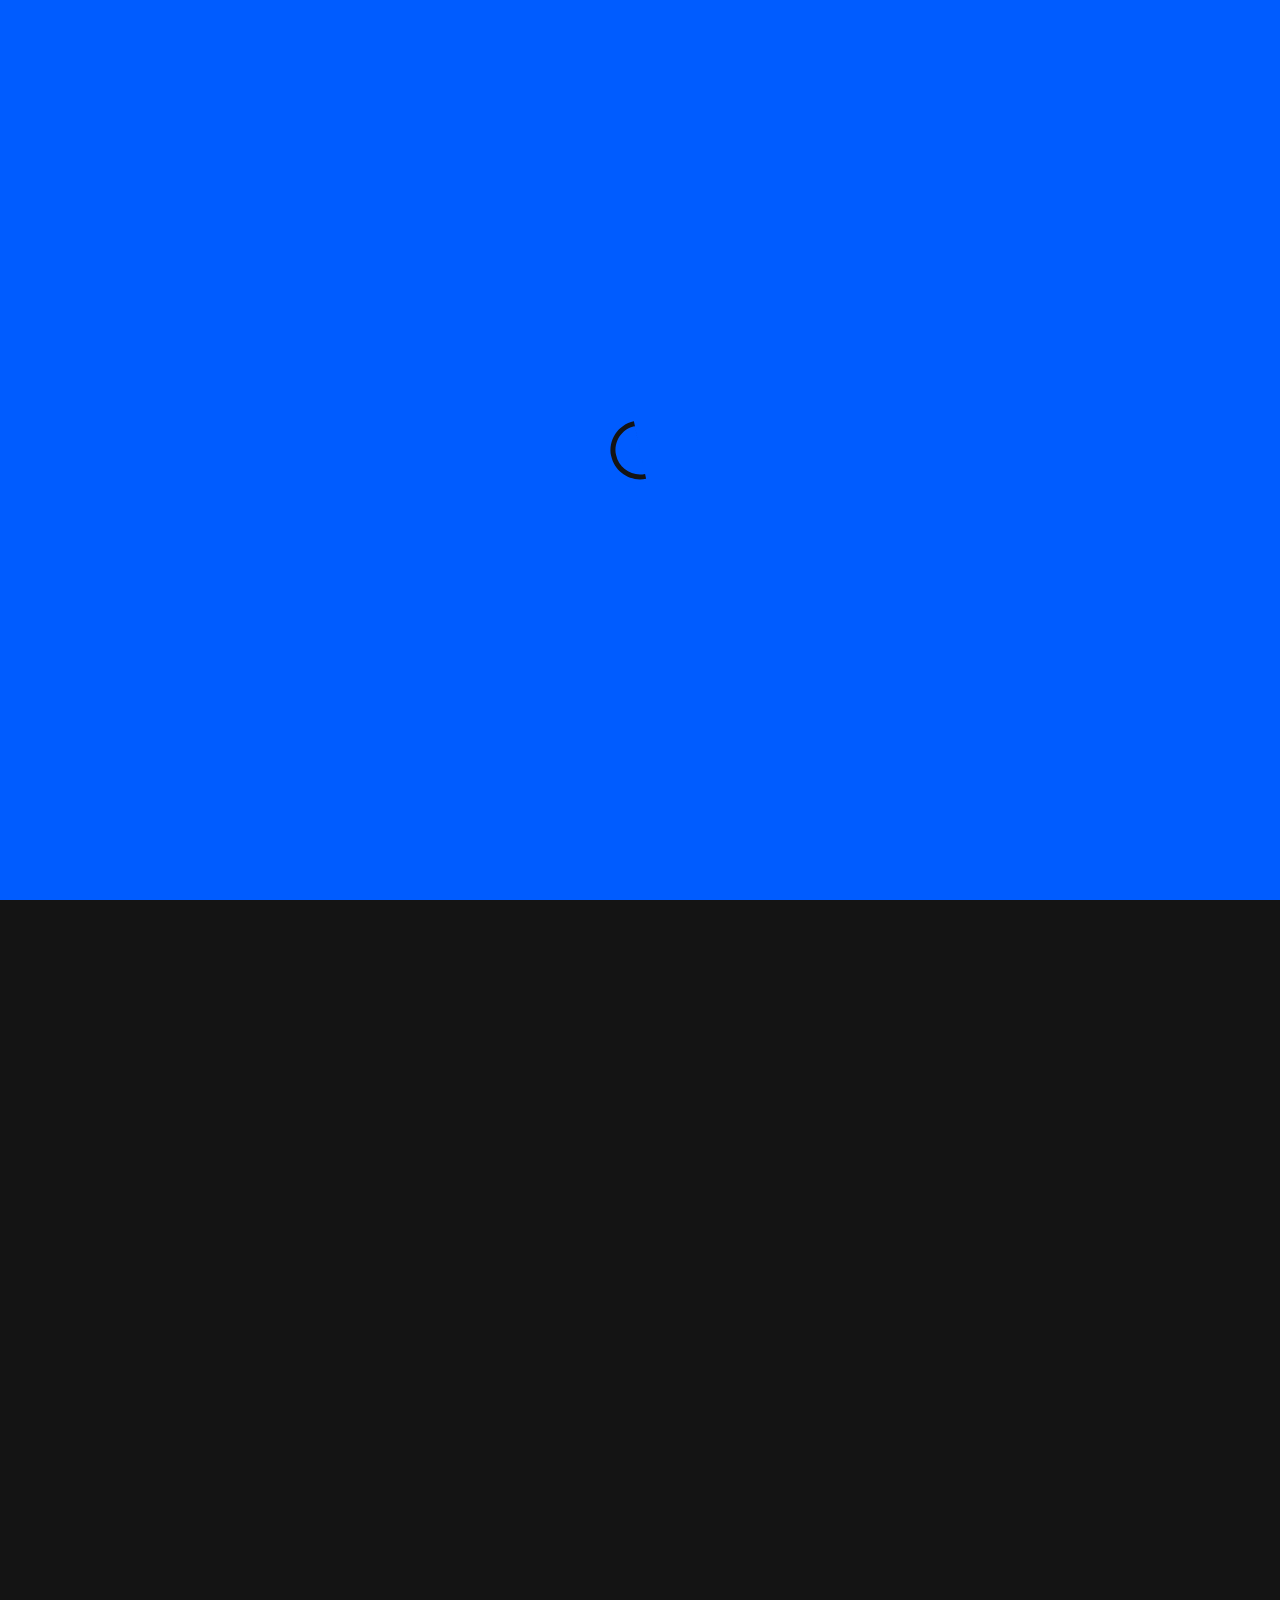
==== commit 7a8e0fb2: "too many changes lol" ====
--- a/index.html
+++ b/index.html
@@ -5,8 +5,28 @@
     <meta http-equiv="X-UA-Compatible" content="IE=edge">
     <meta name="viewport" content="width=device-width, initial-scale=1.0">
     <!-- ====== DEFAULT & SEO ====== -->
-    <title>Deep Visuals™ - Multimedia Designer Empowering Brands.</title>
+    <title>Deep Visuals™ - A Graphic Designer Empowering Brands.</title>
     <link rel="shortcut icon" href="https://ik.imagekit.io/gxunstxppable/Deep_Visuals_Website/logo_P0oEWCGgg.svg?ik-sdk-version=javascript-1.4.3&updatedAt=1663659853978" type="image/x-icon">
+
+    <!-- Primary Meta Tags -->
+    <meta name="theme-color" content="#005CFF">
+    <meta name="robots" content="index, follow">
+    <meta name="title" content="Deep Visuals™ - A Graphic Designer Empowering Brands.">
+    <meta name="description" content="I'm a Multimedia Designer involved in GFX, VFX, Motion & Brand Identity Designing for over 3 years. I believe in providing my clients with the best & impactful designs that define & reflect their purpose.">
+
+    <!-- Open Graph / Facebook -->
+    <meta property="og:type" content="website">
+    <meta property="og:url" content="https://deepvz.tk/">
+    <meta property="og:title" content="Deep Visuals™ - A Graphic Designer Empowering Brands.">
+    <meta property="og:description" content="I'm a Multimedia Designer involved in GFX, VFX, Motion & Brand Identity Designing for over 3 years. I believe in providing my clients with the best & impactful designs that define & reflect their purpose.">
+    <meta property="og:image" content="https://media.discordapp.net/attachments/959773453135773706/1026390558291284018/Untitled-1.png?width=880&height=460">
+
+    <!-- Twitter -->
+    <meta property="twitter:card" content="summary_large_image">
+    <meta property="twitter:url" content="https://deepvz.tk/">
+    <meta property="twitter:title" content="Deep Visuals™ - A Graphic Designer Empowering Brands.">
+    <meta property="twitter:description" content="I'm a Multimedia Designer involved in GFX, VFX, Motion & Brand Identity Designing for over 3 years. I believe in providing my clients with the best & impactful designs that define & reflect their purpose.">
+    <meta property="twitter:image" content="https://media.discordapp.net/attachments/959773453135773706/1026390558291284018/Untitled-1.png?width=880&height=460">
     <!-- ====== CSS LINKS ====== -->
     <link rel="stylesheet" href="css/style.min.css">
     <link rel="stylesheet" href="css/clash-grotesk.css">
@@ -60,7 +80,7 @@
             <div class="leftTexts">
                 <div class="greetingText"><span class="line"></span><p class="smallText">👋 AYO WASSUP</p></div>
                 <h1>I'm Deep Visuals<br> A <span class="changingText"></span><br> empowering brands.</h1>
-                <p class="about">I'm a GFX, VFX, Motion & Brand Identity Designer from Gujrat, India. I believe in prodiving my clients the best & impactful designs that defines & reflects their purpose. </p>
+                <p class="about">I'm a GFX, VFX, Motion & Brand Identity Designer from Gujrat, India. I believe in providing my clients with the best & impactful designs that define & reflect their purpose.</p>
                 <div class="buttons">
                     <a href="https://www.instagram.com/deep.vz/" target="_blank" class="secondaryBtn"> Let's work together</a>
                     <a href="https://deepvz.tk/portfolio" class="primaryBtn">Portfolio <iconify-icon icon="akar-icons:arrow-up-right"></iconify-icon></a>
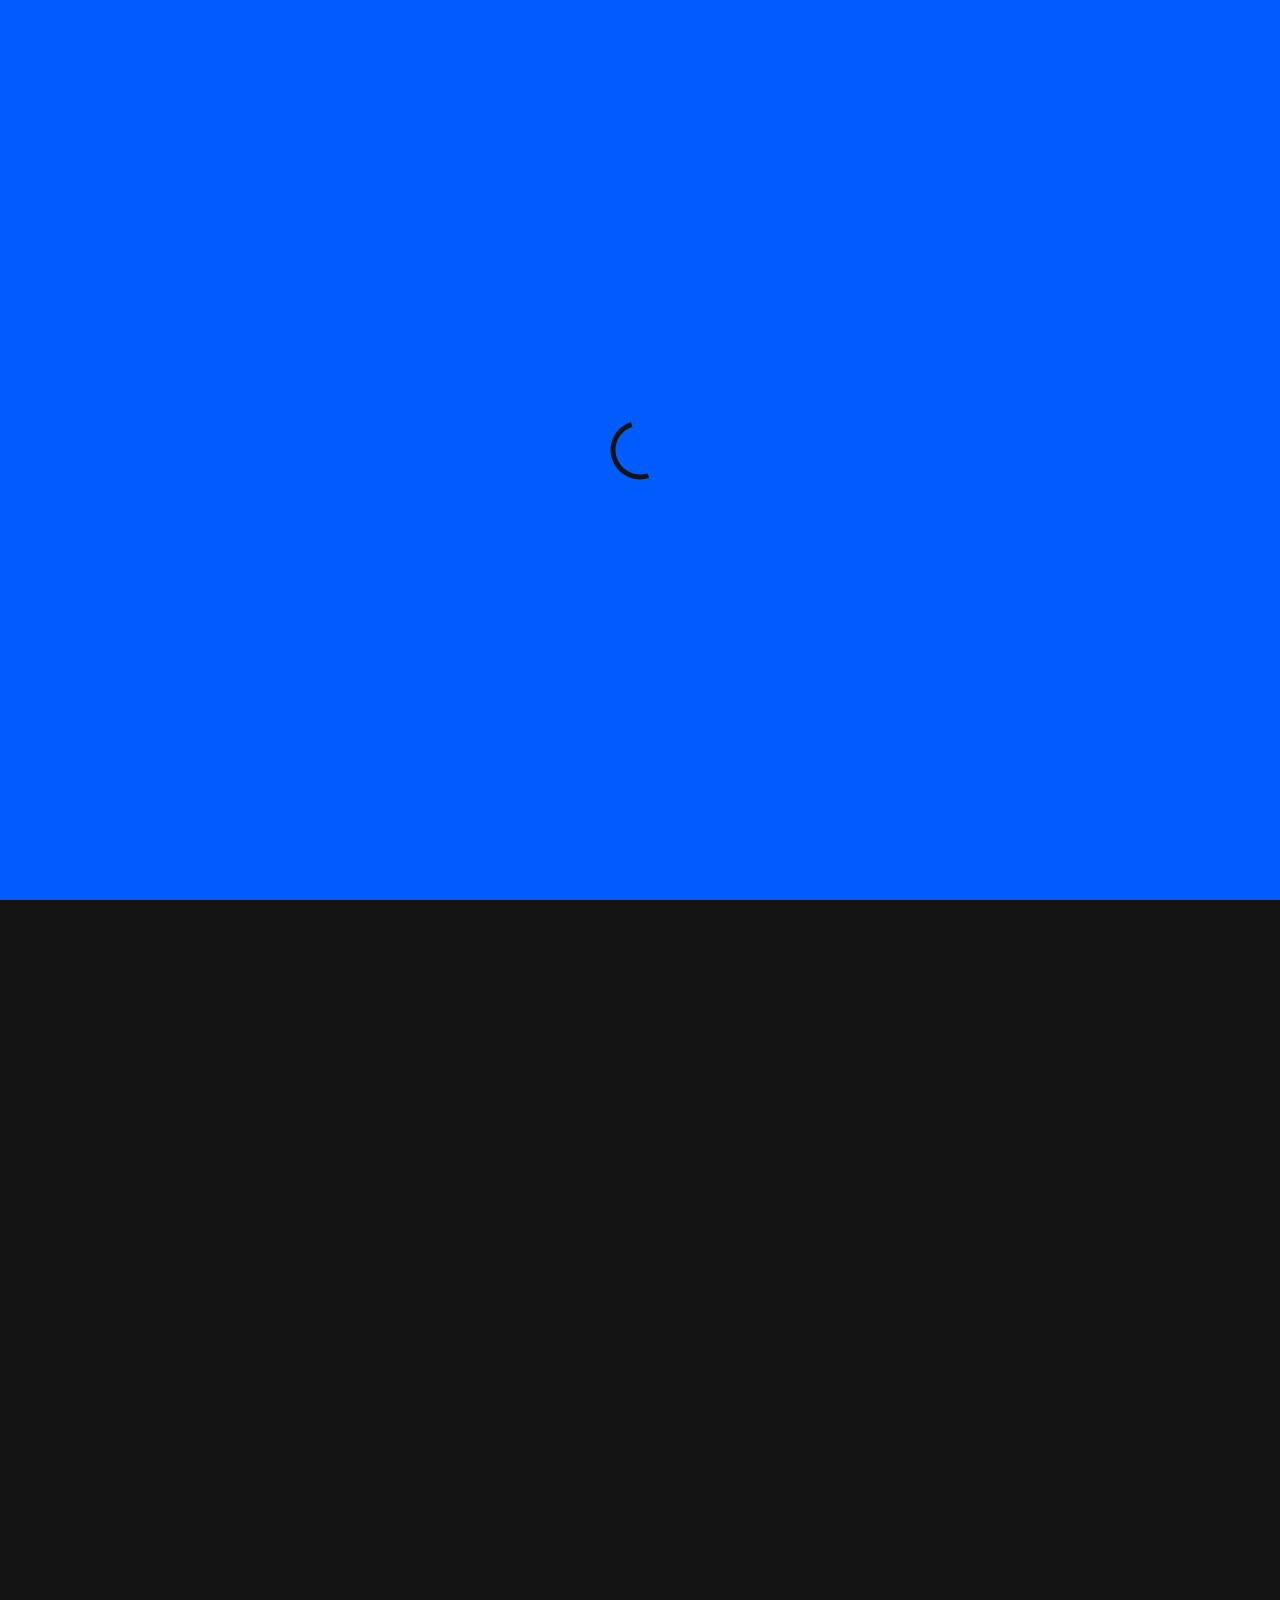
==== commit 60cefd5b: "replaced about image" ====
--- a/index.html
+++ b/index.html
@@ -100,7 +100,7 @@
         <!-- ====== ABOUT SECTION ====== -->
         <section class="aboutSection" id="about">
             <div class="personality">
-                <div class="aboutFigure" data-aos="fade-up" data-aos-duration="1000"><img src="https://ik.imagekit.io/gxunstxppable/Deep_Visuals_Website/hero_full_wide_image_14aAmrTywr.png?ik-sdk-version=javascript-1.4.3&updatedAt=1663659854379" alt="Deep Visuals Photo." data-tilt data-tilt-glare data-tilt-max-glare="0.8"></div>
+                <div class="aboutFigure" data-aos="fade-up" data-aos-duration="1000"><img src="https://ik.imagekit.io/gxunstxppable/Deep_Visuals_Website/bnr2_Q-DH6wJg3.png?ik-sdk-version=javascript-1.4.3&updatedAt=1664784435450" alt="Deep Visuals Photo." data-tilt data-tilt-glare data-tilt-max-glare="0.8"></div>
                 <div class="personalityTexts">
                     <h2 data-aos="fade-up" data-aos-duration="1000">Who I am<span class="blueText">?¹</span></h2>
                     <p data-aos="fade-up" data-aos-duration="1200">My name is Deep J. Patel from Gujrat India, I am a 25 years old passionate freelancer  specialised in Graphic Designing, Motion Graphics, Brand Identity Designing and VFX Editing. I've done my Computer Engineering from Aditya Silver Oak Institute Of Technology, Ahemdabad, Gujrat. I am doing freelance work for over 3 years & throughout this journey I've evolved my skills to the next level. View my portfolio here.</p>
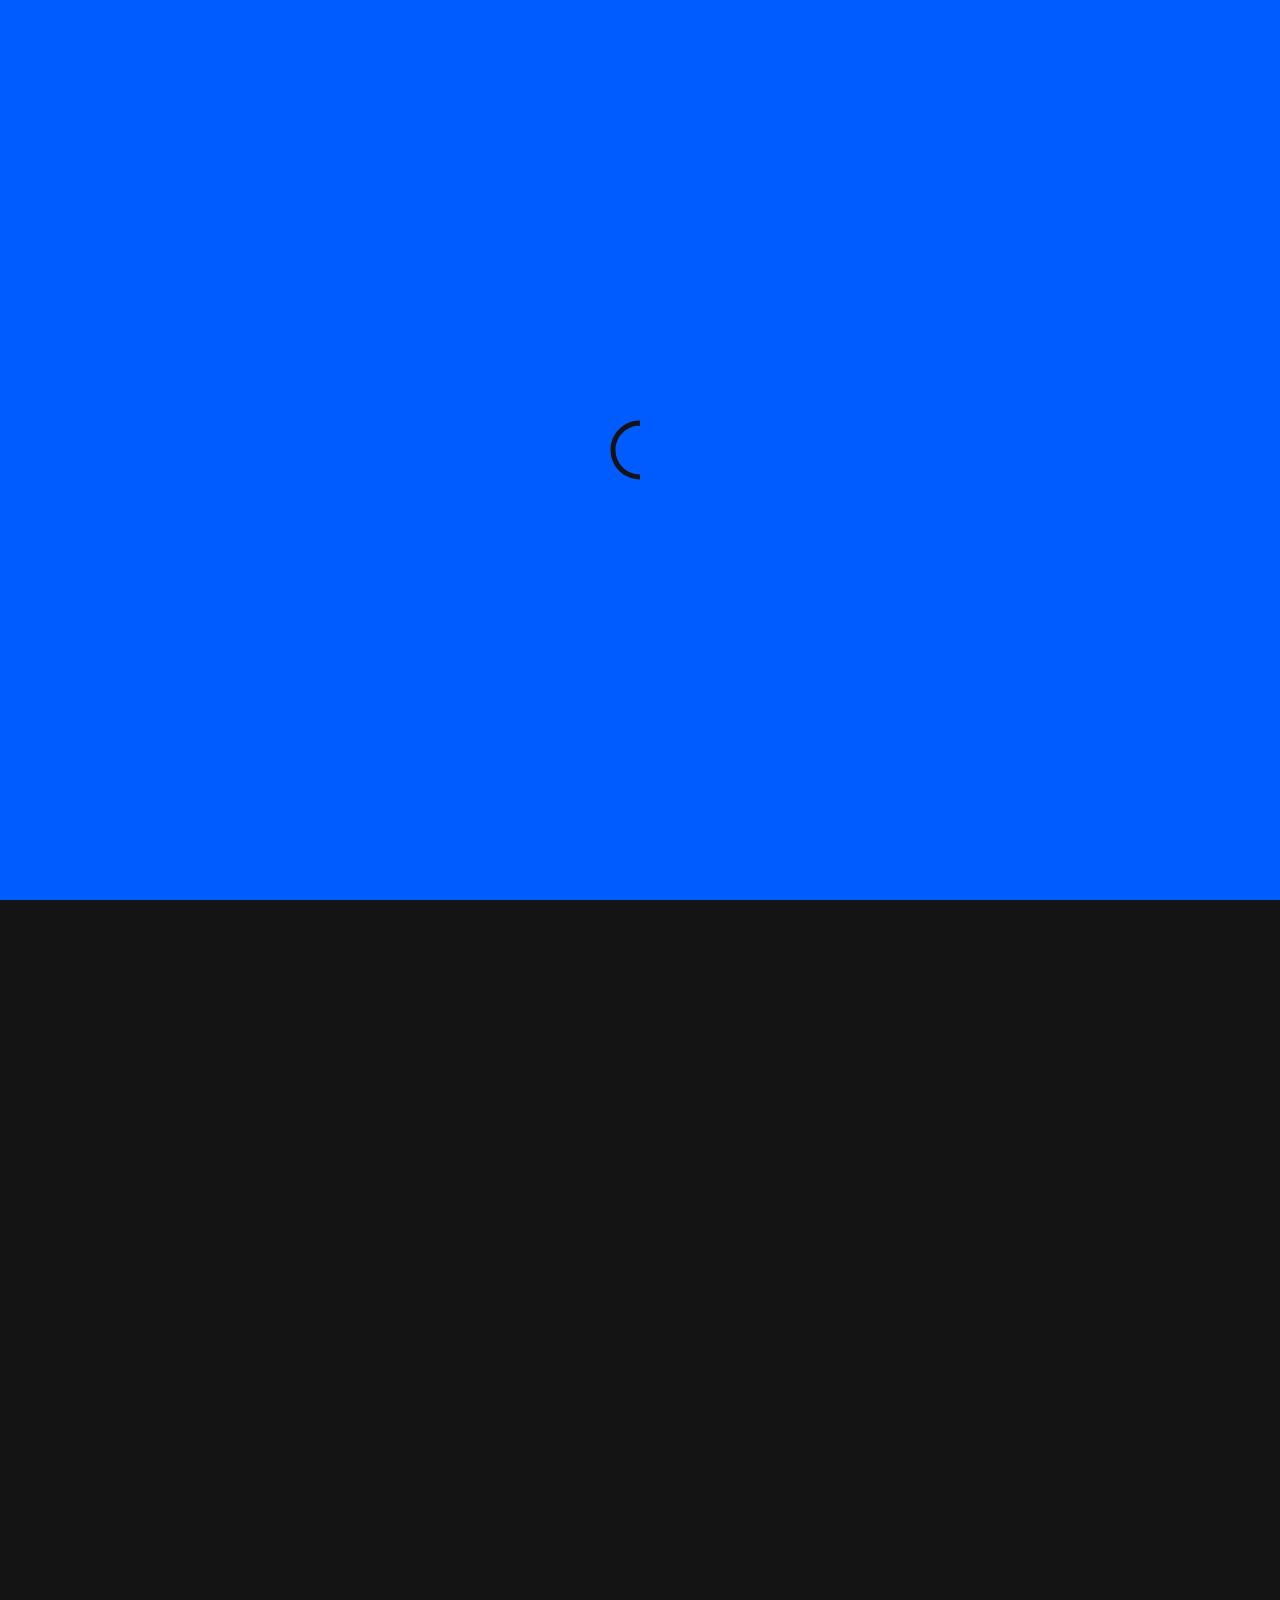
==== commit ea32335c: "some changes" ====
--- a/index.html
+++ b/index.html
@@ -33,6 +33,7 @@
     <link href="https://unpkg.com/aos@2.3.1/dist/aos.css" rel="stylesheet">
     <!-- ====== CDN LINKS ====== -->
     <link rel="stylesheet" href="https://cdn.jsdelivr.net/npm/swiper@8/swiper-bundle.min.css"/>
+    <script async src="https://cdn.splitbee.io/sb.js"></script>
 </head>
 <body>
 
@@ -126,43 +127,43 @@
           <div class="projectsContainer">
             
             <div class="projectCard" data-aos="fade-up" data-aos-duration="1000">
-              <a href="#"><img src="images/Mask group.png" alt=""></a>
-              <div class="textGroup">
-                <h3>Astra Esports Logo & Branding</h3>
-                <p>A Logo design & branding project for Astra Esports.</p>
-                <a href="#" class="thirdBtn">View Project</a>
-              </div>
-            </div>
-
-            <div class="projectCard" data-aos="fade-up" data-aos-duration="1000">
-              <a href="#"><img src="images/Mask group.png" alt=""></a>
-              <div class="textGroup">
-                <h3>Astra Esports Logo & Branding</h3>
-                <p>A Logo design & branding project for Astra Esports.</p>
-                <a href="#" class="thirdBtn">View Project</a>
-              </div>
-            </div>
-
-            <div class="projectCard" data-aos="fade-up" data-aos-duration="1000">
-              <a href="#"><img src="images/Mask group.png" alt=""></a>
-              <div class="textGroup">
-                <h3>Astra Esports Logo & Branding</h3>
-                <p>A Logo design & branding project for Astra Esports.</p>
-                <a href="#" class="thirdBtn">View Project</a>
-              </div>
-            </div>
-
-            <div class="projectCard" data-aos="fade-up" data-aos-duration="1000">
-              <a href="#"><img src="images/Mask group.png" alt=""></a>
-              <div class="textGroup">
-                <h3>Astra Esports Logo & Branding</h3>
-                <p>A Logo design & branding project for Astra Esports.</p>
-                <a href="#" class="thirdBtn">View Project</a>
-              </div>
-            </div>
-            
-            <div class="projectCard" data-aos="fade-up" data-aos-duration="1000">
-              <a href="#"><img src="images/Mask group.png" alt=""></a>
+              <a href="#"><img src="https://ik.imagekit.io/gxunstxppable/Deep_Visuals_Website/Mask_group_tQpqEyeaQb.png?ik-sdk-version=javascript-1.4.3&updatedAt=1665394015873" alt=""></a>
+              <div class="textGroup">
+                <h3>Astra Esports Logo & Branding</h3>
+                <p>A Logo design & branding project for Astra Esports.</p>
+                <a href="#" class="thirdBtn">View Project</a>
+              </div>
+            </div>
+
+            <div class="projectCard" data-aos="fade-up" data-aos-duration="1000">
+              <a href="#"><img src="https://ik.imagekit.io/gxunstxppable/Deep_Visuals_Website/thumbnails_t3PnG79UK.png?ik-sdk-version=javascript-1.4.3&updatedAt=1665394010444" alt=""></a>
+              <div class="textGroup">
+                <h3>Astra Esports Logo & Branding</h3>
+                <p>A Logo design & branding project for Astra Esports.</p>
+                <a href="#" class="thirdBtn">View Project</a>
+              </div>
+            </div>
+
+            <div class="projectCard" data-aos="fade-up" data-aos-duration="1000">
+              <a href="#"><img src="https://ik.imagekit.io/gxunstxppable/Deep_Visuals_Website/h2k_esports_m8XUaDs9x.png?ik-sdk-version=javascript-1.4.3&updatedAt=1665394010641" alt=""></a>
+              <div class="textGroup">
+                <h3>Astra Esports Logo & Branding</h3>
+                <p>A Logo design & branding project for Astra Esports.</p>
+                <a href="#" class="thirdBtn">View Project</a>
+              </div>
+            </div>
+
+            <div class="projectCard" data-aos="fade-up" data-aos-duration="1000">
+              <a href="#"><img src="https://ik.imagekit.io/gxunstxppable/Deep_Visuals_Website/logofolio_I8iqE_9g6.png?ik-sdk-version=javascript-1.4.3&updatedAt=1665394009782" alt=""></a>
+              <div class="textGroup">
+                <h3>Astra Esports Logo & Branding</h3>
+                <p>A Logo design & branding project for Astra Esports.</p>
+                <a href="#" class="thirdBtn">View Project</a>
+              </div>
+            </div>
+            
+            <div class="projectCard" data-aos="fade-up" data-aos-duration="1000">
+              <a href="#"><img src="https://ik.imagekit.io/gxunstxppable/Deep_Visuals_Website/labtech_OsCEEd1p-.png?ik-sdk-version=javascript-1.4.3&updatedAt=1665393999772" alt=""></a>
               <div class="textGroup">
                 <h3>Astra Esports Logo & Branding</h3>
                 <p>A Logo design & branding project for Astra Esports.</p>
--- a/css/style.min.css
+++ b/css/style.min.css
@@ -1 +1 @@
-*{margin:0;padding:0;box-sizing:border-box}:root{--blue:#005CFF;--black:#141414;--dim-black:#262626;--white:#FFFFFF;--off-white:#D8D8D8;--grey:#9D9D9D;--body-font:'ClashGrotesk-Variable';--body-font-weight:500;--body-font-size:0.9rem;--small-text-size:0.6rem;--heading1-font-size:2.7rem;--heading2-font-size:1.8rem;--heading3-font-size:1.5rem;--section-padding:4rem;--document-width:85vw;--section-top-padding:6rem}::-webkit-scrollbar{width:5px}::-webkit-scrollbar-track{background:var(--dim-black)}::-webkit-scrollbar-thumb{background:var(--blue)}::-webkit-scrollbar-thumb:hover{background:#033da1}#loader{width:100vw;height:100vh;overflow:hidden;z-index:1001;display:grid;place-items:center;background:var(--blue);position:fixed;top:0;left:0;transition:all .6s ease-in-out;border-bottom:1px solid var(--green)}#loader svg{width:8rem;color:var(--green)}html{scroll-behavior:smooth}body{width:100vw;min-height:100vh;overflow-x:hidden;background-color:var(--black);font-family:var(--body-font);font-weight:var(--body-font-weight);font-size:var(--body-font-size);position:relative}main{width:var(--document-width);min-height:100vh;overflow-x:hidden;position:absolute;top:0;left:50%;transform:translateX(-50%)}.greyNum{color:var(--grey)}.primaryBtn{background-color:var(--blue);color:var(--black)!important;padding:.6rem 1.2rem;transition:.3s ease-in-out;border:2px solid var(--blue);text-decoration:none;font-weight:var(--body-font-weight)}.primaryBtn:hover{background-color:transparent;color:var(--blue)!important}.secondaryBtn{background-color:transparent;color:var(--blue)!important;padding:.6rem 1.2rem;transition:.3s ease-in-out;border:2px solid var(--blue);text-decoration:none;font-weight:var(--body-font-weight)}.secondaryBtn:hover{background-color:var(--blue);color:var(--black)!important}.thirdBtn{font-size:var(--body-font-size);color:var(--blue);transition:.3s ease-in-out;text-decoration:none}.thirdBtn:hover{letter-spacing:-.5px;text-decoration:underline}.smallText{color:var(--blue);letter-spacing:6px;font-size:var(--small-text-size)}h1{font-weight:var(--body-font-weight);color:var(--white);font-size:var(--heading1-font-size)}h2{font-size:var(--heading2-font-size);font-weight:var(--body-font-weight);color:var(--white)}h3{font-size:var(--heading3-font-size);font-weight:var(--body-font-weight);color:var(--white)}p{color:var(--off-white);font-size:var(--body-font-size)}.blueText{color:var(--blue)}.themedHeading p{margin-top:1rem}.themedHeading .dividerLine{margin-top:2rem}.dividerLine{width:100%;height:.1rem;background-color:var(--blue);display:block}.navContainer{width:100vw;display:flex;justify-content:center;align-items:center;height:4rem;backdrop-filter:blur(16px) saturate(180%);-webkit-backdrop-filter:blur(16px) saturate(180%);background-color:#141414cc;position:fixed;z-index:100}nav{width:var(--document-width);height:4rem;display:flex;justify-content:space-between;align-items:center;position:fixed;top:0;left:50%;transform:translateX(-50%)}.logo img{width:1.5rem}.links{width:50%;display:flex;align-items:center;justify-content:space-between}.links a{color:var(--off-white);text-decoration:none;transition:.3s ease}.links a:hover{color:var(--blue)}#active{position:relative}.links #active:before{content:"";position:absolute;width:.3rem;height:.3rem;background-color:var(--blue);top:130%;left:50%;transform:translateX(-50%)}.hamicon{display:none;cursor:pointer}.hamicon iconify-icon{color:var(--blue);font-size:2rem}.cross{display:none;cursor:pointer}.landing{width:100%;min-height:100vh;display:flex;justify-content:space-between;align-items:center;position:relative}.landing .leftTexts{text-align:left;margin-bottom:2rem}.greetingText{display:flex;align-items:center;transition:.3s ease}.greetingText .line{width:3rem;height:.1rem;background-color:var(--blue);transition:.3s ease}.greetingText:hover>.line{width:4rem}.greetingText p{margin-left:.8rem}.leftTexts h1{margin-top:1.5rem}.leftTexts .about{margin-top:2.2rem;width:60%}.leftTexts .buttons{margin-top:3.5rem}.buttons a:nth-child(2){margin-left:1.2rem}.landing h1 span::before{content:"";color:var(--blue);animation:textChange 10s linear infinite}@keyframes textChange{0%{content:"Graphic Designer"}25%{content:"Motion Designer"}50%{content:"VFX Editor"}75%{content:"Esports Designer"}100%{content:"Brand Identity Designer"}}.rightHero{margin-bottom:6rem}.rightHero img{width:12rem;transition:.3s ease-in-out}.rightHero img:hover{transform:scale(.9);filter:drop-shadow(-8px 0 0 var(--blue))}.workedWith{position:absolute;left:0;bottom:1.5rem;display:flex;justify-content:center;align-items:center}.workedWith p{color:var(--off-white)}.workedWith .clientLogos img{margin-left:1.2rem;width:1rem}.aboutSection{width:var(--document-width);padding:var(--section-top-padding) 0}.aboutSection .personality{width:100%;display:flex;justify-content:space-between;align-items:center;text-align:left}.personality .aboutFigure img{width:26rem}.personalityTexts{display:flex;justify-content:center;align-items:flex-start;flex-direction:column;margin-left:6rem}.personalityTexts p{margin-top:1.5rem}.aboutBtn{margin-top:1.8rem}.stats{margin-top:6rem;width:100%;padding:3rem 6rem;background-color:var(--dim-black);display:flex;justify-content:space-between;align-items:center}.stats .stat{display:flex;justify-content:center;align-items:center}.stats .stat h1{color:var(--blue);transition:.3s ease}.stats .stat h1:hover{color:var(--grey);cursor:default}.stats .stat p{margin-left:.5rem}.clients{width:100%;padding:var(--section-top-padding) 0}.swiper{width:100%;margin-top:8rem}.swiper-slide img{display:block;width:5rem;object-fit:cover}.clientCta{display:flex;justify-content:center;align-items:center;margin-top:8rem}.clientCta h2{color:var(--off-white)}.clientCta a{margin-left:2rem}.projects{width:100%;padding:var(--section-top-padding) 0}.projectsContainer{margin-top:8rem;display:grid;grid-template-columns:1fr 1fr;width:100%;gap:6rem;place-items:center}.projectCard:nth-child(1){align-self:flex-start}.projectCard img{width:100%;transition:.3s ease-in-out}.projectCard img:hover{filter:brightness(2)}.projectCard .textGroup{margin-top:1.5rem}.projectCard .textGroup h3{color:var(--off-white)}.projectCard .textGroup p{margin-top:1rem}.projectCard .textGroup .thirdBtn{display:block;margin-top:1rem}.contact{width:100%;padding:var(--section-top-padding) 0}.discordWidget{margin-top:8rem}.discordWidget widgetbot{width:100%;height:50rem}.socials{margin-top:4rem;display:flex;justify-content:center;align-items:center;flex-direction:column;overflow:hidden}.socials h2{color:var(--blue)}.socialIcons{margin-top:4rem;display:flex}.socialIcons a{color:var(--blue);font-size:var(--heading2-font-size);transition:.3s ease-in-out}.socialIcons a:hover{color:var(--white)}.socialIcons a:not(:nth-child(1)){margin-left:2.5rem}@media screen and (min-width:1920px){:root{--document-width:70vw}.projectCard img{width:100%}}@media screen and (max-width:768px){:root{--body-font-size:0.8rem;--small-text-size:0.55rem;--heading1-font-size:2rem;--heading2-font-size:1.4rem;--heading3-font-size:1.1rem;--document-width:90vw;--section-top-padding:6rem}nav .links{display:none}.hamicon{display:block}nav .resMenu{display:block;position:fixed;height:100vh;width:var(--document-width);background-color:var(--dim-black);z-index:100;top:0;right:-120%;display:flex;justify-content:center;align-items:flex-start;flex-direction:column;text-align:left;padding:0 2rem;transition:1s ease-in-out}.resMenu a{width:100%}.resMenu a:not(:first-child){margin-top:3rem}.resMenu a:not(:last-child){border-bottom:2px solid var(--blue)}#active:before{display:none}.resMenu .cross{display:block;position:absolute;top:1.5rem;right:2rem}.resMenu .cross iconify-icon{color:var(--blue);font-size:1.4rem}.workedWith{display:none;visibility:none}.landing{flex-direction:column-reverse;padding:5rem 0}.rightHero img{width:10rem}.leftTexts{margin-top:4rem}.leftTexts .about{margin-top:2.2rem;width:60%}.leftTexts .about{width:100%}.rightHero{margin-bottom:0}.aboutSection .personality{flex-direction:column}.personalityTexts{margin-left:0;width:100%;margin-top:5rem}.personality .aboutFigure img{width:20rem}.stats{margin-top:5rem;width:100%;padding:3rem 3rem}.swiper-slide img{width:3rem}.swiper{margin-top:6rem}.clientCta{flex-direction:column}.clientCta a{margin-left:0;margin-top:2rem}}@media screen and (max-width:425px){:root{--heading1-font-size:1.9rem;--heading2-font-size:1.3rem}.stats{flex-direction:column;padding:3rem 1rem}.stats .stat:not(:nth-child(1)){margin-top:3rem}.personality .aboutFigure img{width:90%}.aboutFigure{display:flex;justify-content:center}.rightHero img{width:8rem}.projectsContainer{display:grid;grid-template-columns:1fr;width:100%;gap:6rem;place-items:center}.projectCard img{width:100%}}+*{margin:0;padding:0;box-sizing:border-box}:root{--blue:#005CFF;--black:#141414;--dim-black:#262626;--white:#FFFFFF;--off-white:#D8D8D8;--grey:#9D9D9D;--body-font:'ClashGrotesk-Variable';--body-font-weight:500;--body-font-size:0.9rem;--small-text-size:0.6rem;--heading1-font-size:2.7rem;--heading2-font-size:1.8rem;--heading3-font-size:1.5rem;--section-padding:4rem;--document-width:85vw;--section-top-padding:6rem}::-webkit-scrollbar{width:5px}::-webkit-scrollbar-track{background:var(--dim-black)}::-webkit-scrollbar-thumb{background:var(--blue)}::-webkit-scrollbar-thumb:hover{background:#033da1}#loader{width:100vw;height:100vh;overflow:hidden;z-index:1001;display:grid;place-items:center;background:var(--blue);position:fixed;top:0;left:0;transition:all .6s ease-in-out;border-bottom:1px solid var(--green)}#loader svg{width:8rem;color:var(--green)}html{scroll-behavior:smooth}body{width:100vw;min-height:100vh;overflow-x:hidden;background-color:var(--black);font-family:var(--body-font);font-weight:var(--body-font-weight);font-size:var(--body-font-size);position:relative}main{width:var(--document-width);min-height:100vh;overflow-x:hidden;position:absolute;top:0;left:50%;transform:translateX(-50%)}.greyNum{color:var(--grey)}.primaryBtn{background-color:var(--blue);color:var(--black)!important;padding:.6rem 1.2rem;transition:.3s ease-in-out;border:2px solid var(--blue);text-decoration:none;font-weight:var(--body-font-weight)}.primaryBtn:hover{background-color:transparent;color:var(--blue)!important}.secondaryBtn{background-color:transparent;color:var(--blue)!important;padding:.6rem 1.2rem;transition:.3s ease-in-out;border:2px solid var(--blue);text-decoration:none;font-weight:var(--body-font-weight)}.secondaryBtn:hover{background-color:var(--blue);color:var(--black)!important}.thirdBtn{font-size:var(--body-font-size);color:var(--blue);transition:.3s ease-in-out;text-decoration:none}.thirdBtn:hover{letter-spacing:-.5px;text-decoration:underline}.smallText{color:var(--blue);letter-spacing:6px;font-size:var(--small-text-size)}h1{font-weight:var(--body-font-weight);color:var(--white);font-size:var(--heading1-font-size)}h2{font-size:var(--heading2-font-size);font-weight:var(--body-font-weight);color:var(--white)}h3{font-size:var(--heading3-font-size);font-weight:var(--body-font-weight);color:var(--white)}p{color:var(--off-white);font-size:var(--body-font-size)}.blueText{color:var(--blue)}.themedHeading p{margin-top:1rem}.themedHeading .dividerLine{margin-top:2rem}.dividerLine{width:100%;height:.1rem;background-color:var(--blue);display:block}.navContainer{width:100vw;display:flex;justify-content:center;align-items:center;height:4rem;backdrop-filter:blur(16px) saturate(180%);-webkit-backdrop-filter:blur(16px) saturate(180%);background-color:#141414cc;position:fixed;z-index:100}nav{width:var(--document-width);height:4rem;display:flex;justify-content:space-between;align-items:center;position:fixed;top:0;left:50%;transform:translateX(-50%)}.logo img{width:1.5rem}.links{width:50%;display:flex;align-items:center;justify-content:space-between}.links a{color:var(--off-white);text-decoration:none;transition:.3s ease}.links a:hover{color:var(--blue)}#active{position:relative}.links #active:before{content:"";position:absolute;width:.3rem;height:.3rem;background-color:var(--blue);top:130%;left:50%;transform:translateX(-50%)}.hamicon{display:none;cursor:pointer}.hamicon iconify-icon{color:var(--blue);font-size:2rem}.cross{display:none;cursor:pointer}.landing{width:100%;min-height:100vh;display:flex;justify-content:space-between;align-items:center;position:relative}.landing .leftTexts{text-align:left;margin-bottom:2rem}.greetingText{display:flex;align-items:center;transition:.3s ease}.greetingText .line{width:3rem;height:.1rem;background-color:var(--blue);transition:.3s ease}.greetingText:hover>.line{width:4rem}.greetingText p{margin-left:.8rem}.leftTexts h1{margin-top:1.5rem}.leftTexts .about{margin-top:2.2rem;width:60%}.leftTexts .buttons{margin-top:3.5rem}.buttons a:nth-child(2){margin-left:1.2rem}.landing h1 span::before{content:"";color:var(--blue);animation:textChange 10s linear infinite}@keyframes textChange{0%{content:"Graphic Designer"}25%{content:"Motion Designer"}50%{content:"VFX Editor"}75%{content:"Esports Designer"}100%{content:"Brand Identity Designer"}}.rightHero{margin-bottom:6rem}.rightHero img{width:12rem;transition:.3s ease-in-out}.rightHero img:hover{transform:scale(.9);filter:drop-shadow(-8px 0 0 var(--blue))}.workedWith{position:absolute;left:0;bottom:1.5rem;display:flex;justify-content:center;align-items:center}.workedWith p{color:var(--off-white)}.workedWith .clientLogos img{margin-left:1.2rem;width:1rem}.aboutSection{width:var(--document-width);padding:var(--section-top-padding) 0}.aboutSection .personality{width:100%;display:flex;justify-content:space-between;align-items:center;text-align:left}.personality .aboutFigure img{width:26rem}.personalityTexts{display:flex;justify-content:center;align-items:flex-start;flex-direction:column;margin-left:6rem}.personalityTexts p{margin-top:1.5rem}.aboutBtn{margin-top:1.8rem}.stats{margin-top:6rem;width:100%;padding:3rem 6rem;background-color:var(--dim-black);display:flex;justify-content:space-between;align-items:center}.stats .stat{display:flex;justify-content:center;align-items:center}.stats .stat h1{color:var(--blue);transition:.3s ease}.stats .stat h1:hover{color:var(--grey);cursor:default}.stats .stat p{margin-left:.5rem}.clients{width:100%;padding:var(--section-top-padding) 0}.swiper{width:100%;margin-top:8rem}.swiper-slide img{display:block;width:5rem;object-fit:cover}.clientCta{display:flex;justify-content:center;align-items:center;margin-top:8rem}.clientCta h2{color:var(--off-white)}.clientCta a{margin-left:2rem}.projects{width:100%;padding:var(--section-top-padding) 0}.projectsContainer{margin-top:8rem;display:grid;grid-template-columns:1fr 1fr;width:100%;gap:6rem;place-items:center}.projectCard:nth-child(1){align-self:flex-start}.projectCard img{width:100%;transition:.3s ease-in-out}.projectCard img:hover{filter:grayscale(1)}.projectCard .textGroup{margin-top:1.5rem}.projectCard .textGroup h3{color:var(--off-white)}.projectCard .textGroup p{margin-top:1rem}.projectCard .textGroup .thirdBtn{display:block;margin-top:1rem}.contact{width:100%;padding:var(--section-top-padding) 0}.discordWidget{margin-top:8rem}.discordWidget widgetbot{width:100%;height:50rem}.socials{margin-top:4rem;display:flex;justify-content:center;align-items:center;flex-direction:column;overflow:hidden}.socials h2{color:var(--blue)}.socialIcons{margin-top:4rem;display:flex}.socialIcons a{color:var(--blue);font-size:var(--heading2-font-size);transition:.3s ease-in-out}.socialIcons a:hover{color:var(--white)}.socialIcons a:not(:nth-child(1)){margin-left:2.5rem}@media screen and (min-width:1920px){:root{--document-width:70vw}.projectCard img{width:100%}}@media screen and (max-width:768px){:root{--body-font-size:0.8rem;--small-text-size:0.55rem;--heading1-font-size:2rem;--heading2-font-size:1.4rem;--heading3-font-size:1.1rem;--document-width:90vw;--section-top-padding:6rem}nav .links{display:none}.hamicon{display:block}nav .resMenu{display:block;position:fixed;height:100vh;width:var(--document-width);background-color:var(--dim-black);z-index:100;top:0;right:-120%;display:flex;justify-content:center;align-items:flex-start;flex-direction:column;text-align:left;padding:0 2rem;transition:1s ease-in-out}.resMenu a{width:100%}.resMenu a:not(:first-child){margin-top:3rem}.resMenu a:not(:last-child){border-bottom:2px solid var(--blue)}#active:before{display:none}.resMenu .cross{display:block;position:absolute;top:1.5rem;right:2rem}.resMenu .cross iconify-icon{color:var(--blue);font-size:1.4rem}.workedWith{display:none;visibility:none}.landing{flex-direction:column-reverse;padding:5rem 0}.rightHero img{width:10rem}.leftTexts{margin-top:4rem}.leftTexts .about{margin-top:2.2rem;width:60%}.leftTexts .about{width:100%}.rightHero{margin-bottom:0}.aboutSection .personality{flex-direction:column}.personalityTexts{margin-left:0;width:100%;margin-top:5rem}.personality .aboutFigure img{width:20rem}.stats{margin-top:5rem;width:100%;padding:3rem 3rem}.swiper-slide img{width:3rem}.swiper{margin-top:6rem}.clientCta{flex-direction:column}.clientCta a{margin-left:0;margin-top:2rem}}@media screen and (max-width:425px){:root{--heading1-font-size:1.9rem;--heading2-font-size:1.3rem}.stats{flex-direction:column;padding:3rem 1rem}.stats .stat:not(:nth-child(1)){margin-top:3rem}.personality .aboutFigure img{width:90%}.aboutFigure{display:flex;justify-content:center}.rightHero img{width:8rem}.projectsContainer{display:grid;grid-template-columns:1fr;width:100%;gap:6rem;place-items:center}.projectCard img{width:100%}}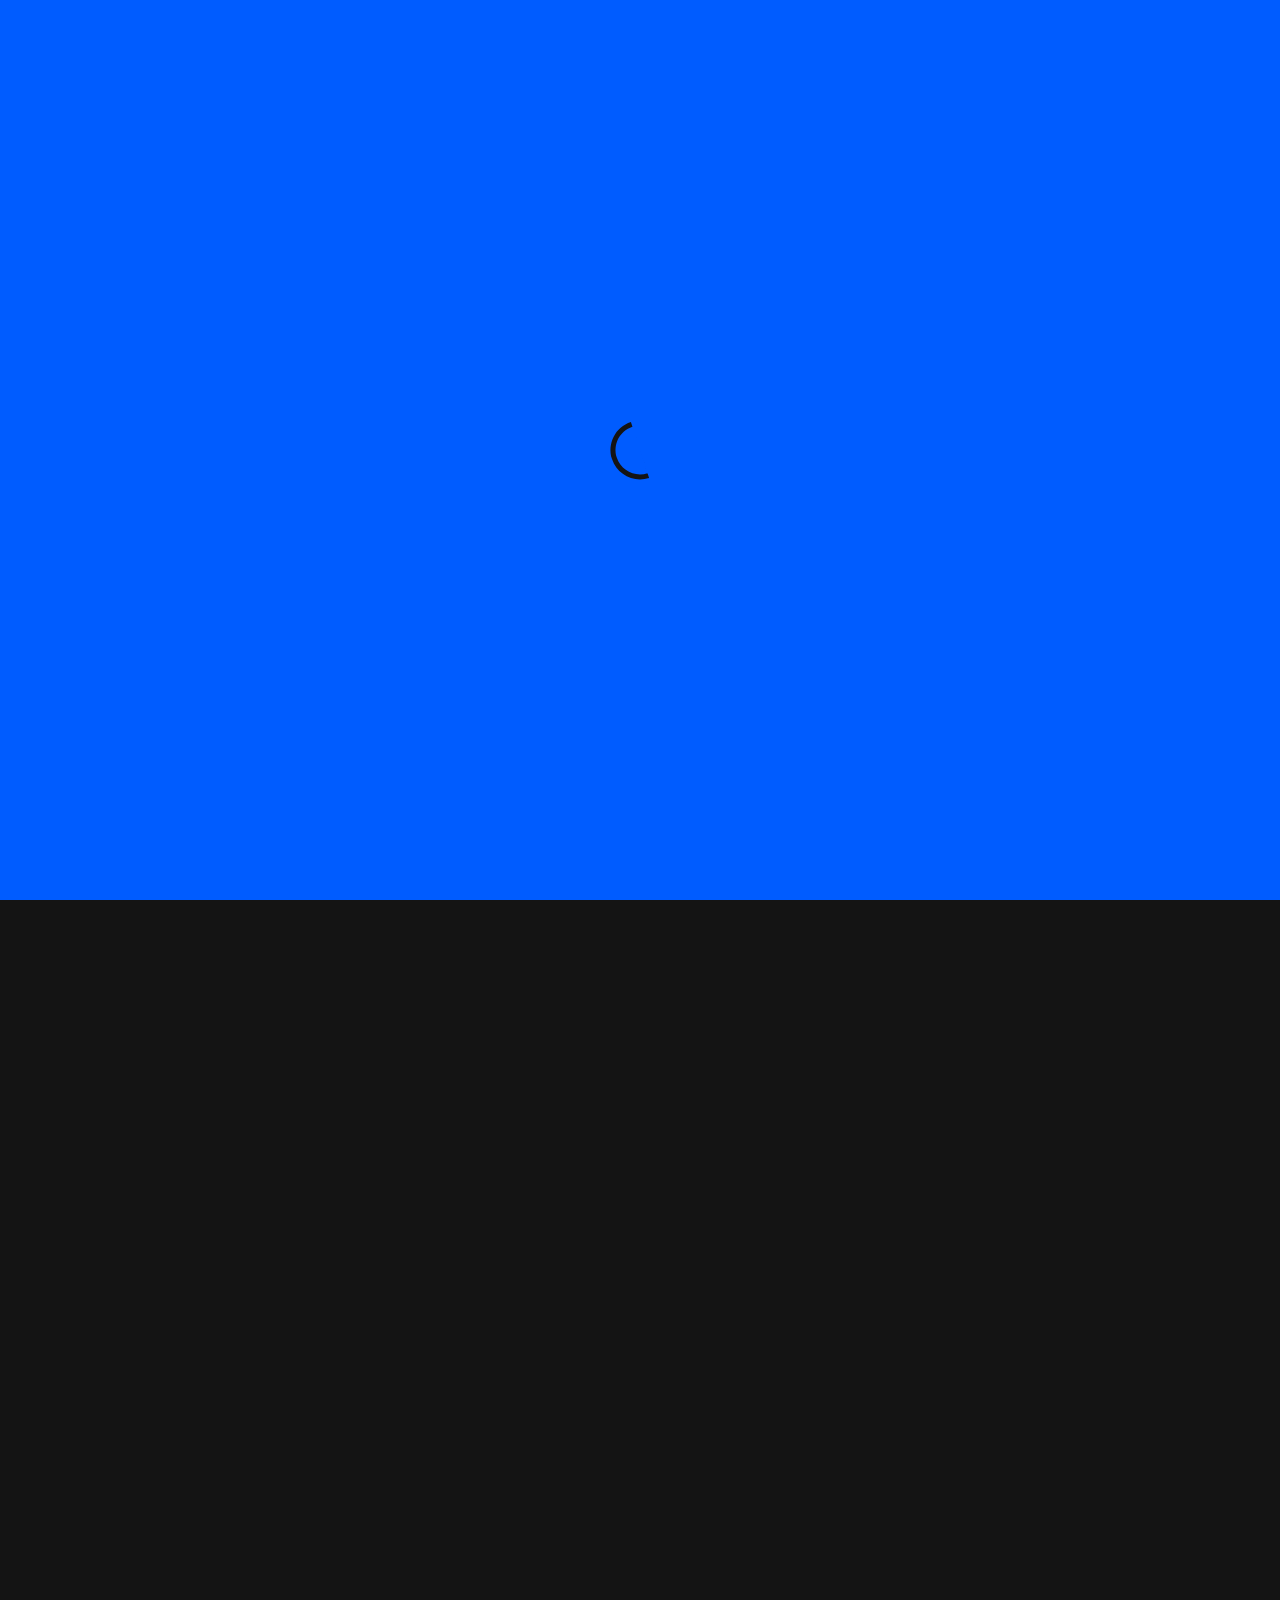
==== commit 9f727bc1: "too many changes lol" ====
--- a/index.html
+++ b/index.html
@@ -75,7 +75,7 @@
       </nav>
     </div>
 
-    <main>        
+    <main>
         <!-- ====== LANDING MAIN ====== -->
         <section class="landing">
             <div class="leftTexts">
@@ -103,7 +103,7 @@
             <div class="personality">
                 <div class="aboutFigure" data-aos="fade-up" data-aos-duration="1000"><img src="https://ik.imagekit.io/gxunstxppable/Deep_Visuals_Website/bnr2_Q-DH6wJg3.png?ik-sdk-version=javascript-1.4.3&updatedAt=1664784435450" alt="Deep Visuals Photo." data-tilt data-tilt-glare data-tilt-max-glare="0.8"></div>
                 <div class="personalityTexts">
-                    <h2 data-aos="fade-up" data-aos-duration="1000">Who I am<span class="blueText">?¹</span></h2>
+                    <h2 data-aos="fade-up" data-aos-duration="1000">Who I am<span class="blueText">?</span></h2>
                     <p data-aos="fade-up" data-aos-duration="1200">My name is Deep J. Patel from Gujrat India, I am a 25 years old passionate freelancer  specialised in Graphic Designing, Motion Graphics, Brand Identity Designing and VFX Editing. I've done my Computer Engineering from Aditya Silver Oak Institute Of Technology, Ahemdabad, Gujrat. I am doing freelance work for over 3 years & throughout this journey I've evolved my skills to the next level. View my portfolio here.</p>
                     <div class="aboutBtn" data-aos="fade-up" data-aos-duration="1400"><a href="https://deepvz.tk/portfolio" class="secondaryBtn">See my works</a></div>
                 </div>
@@ -120,73 +120,76 @@
         <!-- ====== LATEST PROJECTS ====== -->
         <section class="projects">
           <div class="themedHeading" data-aos="fade-up" data-aos-duration="1000">
-            <h1>— Latest <span class="blueText">Projects²</span></h1>
+            <h1>— Latest <span class="blueText">Projects</span></h1>
             <p>Some of the top projects I've worked on in the past few months.</p>
             <span class="dividerLine"></span>
           </div>
+
           <div class="projectsContainer">
-            
-            <div class="projectCard" data-aos="fade-up" data-aos-duration="1000">
-              <a href="#"><img src="https://ik.imagekit.io/gxunstxppable/Deep_Visuals_Website/Mask_group_tQpqEyeaQb.png?ik-sdk-version=javascript-1.4.3&updatedAt=1665394015873" alt=""></a>
+            <div class="projectCard" data-aos="fade-up" data-aos-duration="1000">
+              <a href="https://www.behance.net/gallery/136122251/LOGOFOLIO-VOL-01-DEEP-VISUALS" target="_blank"><img src="https://ik.imagekit.io/gxunstxppable/Deep_Visuals_Website/logofolio_I8iqE_9g6.png?ik-sdk-version=javascript-1.4.3&updatedAt=1665394009782" alt=""></a>
+              <div class="textGroup">
+                <h3>Logofolio Vol. 01</h3>
+                <p>A logofolio combining various logos made by me.</p>
+                <a href="https://www.behance.net/gallery/136122251/LOGOFOLIO-VOL-01-DEEP-VISUALS" target="_blank" class="thirdBtn">View Project</a>
+              </div>
+            </div>
+
+            <div class="projectCard" data-aos="fade-up" data-aos-duration="1000">
+              <a href="https://www.behance.net/gallery/132273031/PUBG-BASED-STREAM-PACKAGE-BY-DEEP-VISUALS" target="_blank"><img src="https://ik.imagekit.io/gxunstxppable/Deep_Visuals_Website/h2k_esports_m8XUaDs9x.png?ik-sdk-version=javascript-1.4.3&updatedAt=1665394010641" alt=""></a>
+              <div class="textGroup">
+                <h3>PUBG Based Stream Package</h3>
+                <p>Honoured to work with H2K ESports on this project.</p>
+                <a href="https://www.behance.net/gallery/132273031/PUBG-BASED-STREAM-PACKAGE-BY-DEEP-VISUALS" target="_blank" class="thirdBtn">View Project</a>
+              </div>
+            </div>
+
+            <div class="projectCard" data-aos="fade-up" data-aos-duration="1000">
+              <a href="https://www.behance.net/gallery/113998229/LABTECH-SALES-SERVICE-LOGO-DESIGN" target="_blank"><img src="https://ik.imagekit.io/gxunstxppable/Deep_Visuals_Website/labtech_OsCEEd1p-.png?ik-sdk-version=javascript-1.4.3&updatedAt=1665393999772" alt=""></a>
+              <div class="textGroup">
+                <h3>Labtech Sales and Services Logo</h3>
+                <p>A Logo design for Labtech Sales and Services.</p>
+                <a href="https://www.behance.net/gallery/113998229/LABTECH-SALES-SERVICE-LOGO-DESIGN" target="_blank" class="thirdBtn">View Project</a>
+              </div>
+            </div>
+
+            <div class="projectCard" data-aos="fade-up" data-aos-duration="1000">
+              <a href="https://www.behance.net/gallery/139969115/ASTRA-ESPORTS-Logo-Design-Branding" target="_blank"><img src="https://ik.imagekit.io/gxunstxppable/Deep_Visuals_Website/Mask_group_tQpqEyeaQb.png?ik-sdk-version=javascript-1.4.3&updatedAt=1665394015873" alt=""></a>
               <div class="textGroup">
                 <h3>Astra Esports Logo & Branding</h3>
                 <p>A Logo design & branding project for Astra Esports.</p>
-                <a href="#" class="thirdBtn">View Project</a>
-              </div>
-            </div>
-
-            <div class="projectCard" data-aos="fade-up" data-aos-duration="1000">
-              <a href="#"><img src="https://ik.imagekit.io/gxunstxppable/Deep_Visuals_Website/thumbnails_t3PnG79UK.png?ik-sdk-version=javascript-1.4.3&updatedAt=1665394010444" alt=""></a>
-              <div class="textGroup">
-                <h3>Astra Esports Logo & Branding</h3>
-                <p>A Logo design & branding project for Astra Esports.</p>
-                <a href="#" class="thirdBtn">View Project</a>
-              </div>
-            </div>
-
-            <div class="projectCard" data-aos="fade-up" data-aos-duration="1000">
-              <a href="#"><img src="https://ik.imagekit.io/gxunstxppable/Deep_Visuals_Website/h2k_esports_m8XUaDs9x.png?ik-sdk-version=javascript-1.4.3&updatedAt=1665394010641" alt=""></a>
-              <div class="textGroup">
-                <h3>Astra Esports Logo & Branding</h3>
-                <p>A Logo design & branding project for Astra Esports.</p>
-                <a href="#" class="thirdBtn">View Project</a>
-              </div>
-            </div>
-
-            <div class="projectCard" data-aos="fade-up" data-aos-duration="1000">
-              <a href="#"><img src="https://ik.imagekit.io/gxunstxppable/Deep_Visuals_Website/logofolio_I8iqE_9g6.png?ik-sdk-version=javascript-1.4.3&updatedAt=1665394009782" alt=""></a>
-              <div class="textGroup">
-                <h3>Astra Esports Logo & Branding</h3>
-                <p>A Logo design & branding project for Astra Esports.</p>
-                <a href="#" class="thirdBtn">View Project</a>
+                <a href="https://www.behance.net/gallery/139969115/ASTRA-ESPORTS-Logo-Design-Branding" target="_blank" class="thirdBtn">View Project</a>
               </div>
             </div>
             
             <div class="projectCard" data-aos="fade-up" data-aos-duration="1000">
-              <a href="#"><img src="https://ik.imagekit.io/gxunstxppable/Deep_Visuals_Website/labtech_OsCEEd1p-.png?ik-sdk-version=javascript-1.4.3&updatedAt=1665393999772" alt=""></a>
-              <div class="textGroup">
-                <h3>Astra Esports Logo & Branding</h3>
-                <p>A Logo design & branding project for Astra Esports.</p>
-                <a href="#" class="thirdBtn">View Project</a>
+              <a href="https://www.behance.net/gallery/134142003/Personal-Rebranding" target="_blank"><img src="https://ik.imagekit.io/gxunstxppable/Deep_Visuals_Website/bnr_FvS0pkST9.png?ik-sdk-version=javascript-1.4.3&updatedAt=1664784228494" alt=""></a>
+              <div class="textGroup">
+                <h3>Personal Rebranding Project.</h3>
+                <p>A full rebranding project fot the most demanding client, myself.</p>
+                <a href="https://www.behance.net/gallery/134142003/Personal-Rebranding" target="_blank" class="thirdBtn">View Project</a>
               </div>
             </div>
             
             <div class="projectCard" data-aos="fade-up" data-aos-duration="1000">
-              <a href="#"><img src="images/Mask group.png" alt=""></a>
-              <div class="textGroup">
-                <h3>Astra Esports Logo & Branding</h3>
-                <p>A Logo design & branding project for Astra Esports.</p>
-                <a href="#" class="thirdBtn">View Project</a>
-              </div>
-            </div>
-            
+              <a href="https://www.behance.net/gallery/125013865/recent-thumbnails-by" target="_blank"><img src="https://ik.imagekit.io/gxunstxppable/Deep_Visuals_Website/thumbnails_t3PnG79UK.png?ik-sdk-version=javascript-1.4.3&updatedAt=1665394010444" alt=""></a>
+              <div class="textGroup">
+                <h3>Recent Thubnails by me.</h3>
+                <p>Collection of some recent thubnails made by me.</p>
+                <a href="https://www.behance.net/gallery/125013865/recent-thumbnails-by" target="_blank" class="thirdBtn">View Project</a>
+              </div>
+            </div>
+          </div>
+          
+          <div class="portfolioBtn">
+            <a href="https://deepvz.tk/portfolio" class="primaryBtn">Watch full Portfolio <iconify-icon icon="akar-icons:arrow-up-right"></iconify-icon></a>
           </div>
         </section>
         
         <!-- ====== VALUEABLE CLIENTS ====== -->
         <section class="clients">
             <div class="themedHeading" data-aos="fade-up" data-aos-duration="1000">
-                <h1>— My Valueable <span class="blueText">Clients³</span></h1>
+                <h1>— My Valueable <span class="blueText">Clients</span></h1>
                 <p>The most valueable thing to a freelancer is his stupendous clients</p>
                 <span class="dividerLine"></span>
             </div>
@@ -208,7 +211,7 @@
         <!-- ====== CONTACT ====== -->
         <section class="contact">
           <div class="themedHeading" data-aos="fade-up" data-aos-duration="1000">
-            <h1>— Connect with <span class="blueText">me⁴</span></h1>
+            <h1>— Connect with <span class="blueText">me</span></h1>
             <p>Some of the top projects I've worked on in the past few months.</p>
             <span class="dividerLine"></span>
           </div>
@@ -221,11 +224,16 @@
           <div class="socials">
             <h2>OR</h2>
             <div class="socialIcons">
-              <a href="https://www.instagram.com/deep.vz/" target="_blank" data-aos="fade-up" data-aos-duration="1000"><iconify-icon icon="akar-icons:instagram-fill"></iconify-icon></a>
-              <a href="https://twitter.com/deep_visuals" target="_blank" data-aos="fade-up" data-aos-duration="1100"><iconify-icon icon="bi:twitter"></iconify-icon></a>
-              <a href="https://discord.gg/T4jzncC4wk" target="_blank" data-aos="fade-up" data-aos-duration="1200"><iconify-icon icon="akar-icons:discord-fill"></iconify-icon></a>
-              <a href="https://www.behance.net/deepvisuals" target="_blank" data-aos="fade-up" data-aos-duration="1300"><iconify-icon icon="akar-icons:behance-fill"></iconify-icon></a>
-              <a href="mailto:deepvisualsofficial@gmail.com" target="_blank" data-aos="fade-up" data-aos-duration="1400"><iconify-icon icon="fluent:mail-16-filled"></iconify-icon></a>
+              <div class="iconSocial" data-aos="fade-up" data-aos-duration="1000"><a href="https://www.instagram.com/deep.vz/" target="_blank"><iconify-icon icon="akar-icons:instagram-fill"></iconify-icon></a>
+            </div>
+              <div class="iconSocial" data-aos="fade-up" data-aos-duration="1100"><a href="https://twitter.com/deep_visuals" target="_blank"><iconify-icon icon="bi:twitter"></iconify-icon></a>
+            </div>
+              <div class="iconSocial" data-aos="fade-up" data-aos-duration="1200"><a href="https://discord.gg/T4jzncC4wk" target="_blank"><iconify-icon icon="akar-icons:discord-fill"></iconify-icon></a>
+            </div>
+              <div class="iconSocial" data-aos="fade-up" data-aos-duration="1300"><a href="https://www.behance.net/deepvisuals" target="_blank"><iconify-icon icon="akar-icons:behance-fill"></iconify-icon></a>
+            </div>
+              <div class="iconSocial" data-aos="fade-up" data-aos-duration="1400"><a href="mailto:deepvisualsofficial@gmail.com" target="_blank"><iconify-icon icon="fluent:mail-16-filled"></iconify-icon></a>
+            </div>
             </div>
           </div>
         </section>
--- a/css/style.min.css
+++ b/css/style.min.css
@@ -1 +1 @@
-*{margin:0;padding:0;box-sizing:border-box}:root{--blue:#005CFF;--black:#141414;--dim-black:#262626;--white:#FFFFFF;--off-white:#D8D8D8;--grey:#9D9D9D;--body-font:'ClashGrotesk-Variable';--body-font-weight:500;--body-font-size:0.9rem;--small-text-size:0.6rem;--heading1-font-size:2.7rem;--heading2-font-size:1.8rem;--heading3-font-size:1.5rem;--section-padding:4rem;--document-width:85vw;--section-top-padding:6rem}::-webkit-scrollbar{width:5px}::-webkit-scrollbar-track{background:var(--dim-black)}::-webkit-scrollbar-thumb{background:var(--blue)}::-webkit-scrollbar-thumb:hover{background:#033da1}#loader{width:100vw;height:100vh;overflow:hidden;z-index:1001;display:grid;place-items:center;background:var(--blue);position:fixed;top:0;left:0;transition:all .6s ease-in-out;border-bottom:1px solid var(--green)}#loader svg{width:8rem;color:var(--green)}html{scroll-behavior:smooth}body{width:100vw;min-height:100vh;overflow-x:hidden;background-color:var(--black);font-family:var(--body-font);font-weight:var(--body-font-weight);font-size:var(--body-font-size);position:relative}main{width:var(--document-width);min-height:100vh;overflow-x:hidden;position:absolute;top:0;left:50%;transform:translateX(-50%)}.greyNum{color:var(--grey)}.primaryBtn{background-color:var(--blue);color:var(--black)!important;padding:.6rem 1.2rem;transition:.3s ease-in-out;border:2px solid var(--blue);text-decoration:none;font-weight:var(--body-font-weight)}.primaryBtn:hover{background-color:transparent;color:var(--blue)!important}.secondaryBtn{background-color:transparent;color:var(--blue)!important;padding:.6rem 1.2rem;transition:.3s ease-in-out;border:2px solid var(--blue);text-decoration:none;font-weight:var(--body-font-weight)}.secondaryBtn:hover{background-color:var(--blue);color:var(--black)!important}.thirdBtn{font-size:var(--body-font-size);color:var(--blue);transition:.3s ease-in-out;text-decoration:none}.thirdBtn:hover{letter-spacing:-.5px;text-decoration:underline}.smallText{color:var(--blue);letter-spacing:6px;font-size:var(--small-text-size)}h1{font-weight:var(--body-font-weight);color:var(--white);font-size:var(--heading1-font-size)}h2{font-size:var(--heading2-font-size);font-weight:var(--body-font-weight);color:var(--white)}h3{font-size:var(--heading3-font-size);font-weight:var(--body-font-weight);color:var(--white)}p{color:var(--off-white);font-size:var(--body-font-size)}.blueText{color:var(--blue)}.themedHeading p{margin-top:1rem}.themedHeading .dividerLine{margin-top:2rem}.dividerLine{width:100%;height:.1rem;background-color:var(--blue);display:block}.navContainer{width:100vw;display:flex;justify-content:center;align-items:center;height:4rem;backdrop-filter:blur(16px) saturate(180%);-webkit-backdrop-filter:blur(16px) saturate(180%);background-color:#141414cc;position:fixed;z-index:100}nav{width:var(--document-width);height:4rem;display:flex;justify-content:space-between;align-items:center;position:fixed;top:0;left:50%;transform:translateX(-50%)}.logo img{width:1.5rem}.links{width:50%;display:flex;align-items:center;justify-content:space-between}.links a{color:var(--off-white);text-decoration:none;transition:.3s ease}.links a:hover{color:var(--blue)}#active{position:relative}.links #active:before{content:"";position:absolute;width:.3rem;height:.3rem;background-color:var(--blue);top:130%;left:50%;transform:translateX(-50%)}.hamicon{display:none;cursor:pointer}.hamicon iconify-icon{color:var(--blue);font-size:2rem}.cross{display:none;cursor:pointer}.landing{width:100%;min-height:100vh;display:flex;justify-content:space-between;align-items:center;position:relative}.landing .leftTexts{text-align:left;margin-bottom:2rem}.greetingText{display:flex;align-items:center;transition:.3s ease}.greetingText .line{width:3rem;height:.1rem;background-color:var(--blue);transition:.3s ease}.greetingText:hover>.line{width:4rem}.greetingText p{margin-left:.8rem}.leftTexts h1{margin-top:1.5rem}.leftTexts .about{margin-top:2.2rem;width:60%}.leftTexts .buttons{margin-top:3.5rem}.buttons a:nth-child(2){margin-left:1.2rem}.landing h1 span::before{content:"";color:var(--blue);animation:textChange 10s linear infinite}@keyframes textChange{0%{content:"Graphic Designer"}25%{content:"Motion Designer"}50%{content:"VFX Editor"}75%{content:"Esports Designer"}100%{content:"Brand Identity Designer"}}.rightHero{margin-bottom:6rem}.rightHero img{width:12rem;transition:.3s ease-in-out}.rightHero img:hover{transform:scale(.9);filter:drop-shadow(-8px 0 0 var(--blue))}.workedWith{position:absolute;left:0;bottom:1.5rem;display:flex;justify-content:center;align-items:center}.workedWith p{color:var(--off-white)}.workedWith .clientLogos img{margin-left:1.2rem;width:1rem}.aboutSection{width:var(--document-width);padding:var(--section-top-padding) 0}.aboutSection .personality{width:100%;display:flex;justify-content:space-between;align-items:center;text-align:left}.personality .aboutFigure img{width:26rem}.personalityTexts{display:flex;justify-content:center;align-items:flex-start;flex-direction:column;margin-left:6rem}.personalityTexts p{margin-top:1.5rem}.aboutBtn{margin-top:1.8rem}.stats{margin-top:6rem;width:100%;padding:3rem 6rem;background-color:var(--dim-black);display:flex;justify-content:space-between;align-items:center}.stats .stat{display:flex;justify-content:center;align-items:center}.stats .stat h1{color:var(--blue);transition:.3s ease}.stats .stat h1:hover{color:var(--grey);cursor:default}.stats .stat p{margin-left:.5rem}.clients{width:100%;padding:var(--section-top-padding) 0}.swiper{width:100%;margin-top:8rem}.swiper-slide img{display:block;width:5rem;object-fit:cover}.clientCta{display:flex;justify-content:center;align-items:center;margin-top:8rem}.clientCta h2{color:var(--off-white)}.clientCta a{margin-left:2rem}.projects{width:100%;padding:var(--section-top-padding) 0}.projectsContainer{margin-top:8rem;display:grid;grid-template-columns:1fr 1fr;width:100%;gap:6rem;place-items:center}.projectCard:nth-child(1){align-self:flex-start}.projectCard img{width:100%;transition:.3s ease-in-out}.projectCard img:hover{filter:grayscale(1)}.projectCard .textGroup{margin-top:1.5rem}.projectCard .textGroup h3{color:var(--off-white)}.projectCard .textGroup p{margin-top:1rem}.projectCard .textGroup .thirdBtn{display:block;margin-top:1rem}.contact{width:100%;padding:var(--section-top-padding) 0}.discordWidget{margin-top:8rem}.discordWidget widgetbot{width:100%;height:50rem}.socials{margin-top:4rem;display:flex;justify-content:center;align-items:center;flex-direction:column;overflow:hidden}.socials h2{color:var(--blue)}.socialIcons{margin-top:4rem;display:flex}.socialIcons a{color:var(--blue);font-size:var(--heading2-font-size);transition:.3s ease-in-out}.socialIcons a:hover{color:var(--white)}.socialIcons a:not(:nth-child(1)){margin-left:2.5rem}@media screen and (min-width:1920px){:root{--document-width:70vw}.projectCard img{width:100%}}@media screen and (max-width:768px){:root{--body-font-size:0.8rem;--small-text-size:0.55rem;--heading1-font-size:2rem;--heading2-font-size:1.4rem;--heading3-font-size:1.1rem;--document-width:90vw;--section-top-padding:6rem}nav .links{display:none}.hamicon{display:block}nav .resMenu{display:block;position:fixed;height:100vh;width:var(--document-width);background-color:var(--dim-black);z-index:100;top:0;right:-120%;display:flex;justify-content:center;align-items:flex-start;flex-direction:column;text-align:left;padding:0 2rem;transition:1s ease-in-out}.resMenu a{width:100%}.resMenu a:not(:first-child){margin-top:3rem}.resMenu a:not(:last-child){border-bottom:2px solid var(--blue)}#active:before{display:none}.resMenu .cross{display:block;position:absolute;top:1.5rem;right:2rem}.resMenu .cross iconify-icon{color:var(--blue);font-size:1.4rem}.workedWith{display:none;visibility:none}.landing{flex-direction:column-reverse;padding:5rem 0}.rightHero img{width:10rem}.leftTexts{margin-top:4rem}.leftTexts .about{margin-top:2.2rem;width:60%}.leftTexts .about{width:100%}.rightHero{margin-bottom:0}.aboutSection .personality{flex-direction:column}.personalityTexts{margin-left:0;width:100%;margin-top:5rem}.personality .aboutFigure img{width:20rem}.stats{margin-top:5rem;width:100%;padding:3rem 3rem}.swiper-slide img{width:3rem}.swiper{margin-top:6rem}.clientCta{flex-direction:column}.clientCta a{margin-left:0;margin-top:2rem}}@media screen and (max-width:425px){:root{--heading1-font-size:1.9rem;--heading2-font-size:1.3rem}.stats{flex-direction:column;padding:3rem 1rem}.stats .stat:not(:nth-child(1)){margin-top:3rem}.personality .aboutFigure img{width:90%}.aboutFigure{display:flex;justify-content:center}.rightHero img{width:8rem}.projectsContainer{display:grid;grid-template-columns:1fr;width:100%;gap:6rem;place-items:center}.projectCard img{width:100%}}+*{margin:0;padding:0;box-sizing:border-box}:root{--blue:#005CFF;--black:#141414;--dim-black:#262626;--white:#FFFFFF;--off-white:#D8D8D8;--grey:#9D9D9D;--body-font:'ClashGrotesk-Variable';--body-font-weight:500;--body-font-size:0.9rem;--small-text-size:0.6rem;--heading1-font-size:2.7rem;--heading2-font-size:1.8rem;--heading3-font-size:1.5rem;--section-padding:4rem;--document-width:85vw;--section-top-padding:6rem}::-webkit-scrollbar{width:5px}::-webkit-scrollbar-track{background:var(--dim-black)}::-webkit-scrollbar-thumb{background:var(--blue)}::-webkit-scrollbar-thumb:hover{background:#033da1}#loader{width:100vw;height:100vh;overflow:hidden;z-index:1001;display:grid;place-items:center;background:var(--blue);position:fixed;top:0;left:0;transition:all .6s ease-in-out;border-bottom:1px solid var(--green)}#loader svg{width:8rem;color:var(--green)}html{scroll-behavior:smooth}body{width:100vw;min-height:100vh;overflow-x:hidden;background-color:var(--black);font-family:var(--body-font);font-weight:var(--body-font-weight);font-size:var(--body-font-size);position:relative}main{width:var(--document-width);min-height:100vh;overflow-x:hidden;position:absolute;top:0;left:50%;transform:translateX(-50%)}.greyNum{color:var(--grey)}.primaryBtn{background-color:var(--blue);color:var(--black)!important;padding:.6rem 1.2rem;transition:.3s ease-in-out;border:2px solid var(--blue);text-decoration:none;font-weight:var(--body-font-weight)}.primaryBtn:hover{background-color:transparent;color:var(--blue)!important}.secondaryBtn{background-color:transparent;color:var(--blue)!important;padding:.6rem 1.2rem;transition:.3s ease-in-out;border:2px solid var(--blue);text-decoration:none;font-weight:var(--body-font-weight)}.secondaryBtn:hover{background-color:var(--blue);color:var(--black)!important}.thirdBtn{font-size:var(--body-font-size);color:var(--blue);transition:.3s ease-in-out;text-decoration:none}.thirdBtn:hover{letter-spacing:.5px;text-decoration:underline}.smallText{color:var(--blue);letter-spacing:6px;font-size:var(--small-text-size)}h1{font-weight:var(--body-font-weight);color:var(--white);font-size:var(--heading1-font-size)}h2{font-size:var(--heading2-font-size);font-weight:var(--body-font-weight);color:var(--white)}h3{font-size:var(--heading3-font-size);font-weight:var(--body-font-weight);color:var(--white)}p{color:var(--off-white);font-size:var(--body-font-size)}.blueText{color:var(--blue)}.themedHeading p{margin-top:1rem}.themedHeading .dividerLine{margin-top:2rem}.dividerLine{width:100%;height:.1rem;background-color:var(--blue);display:block}.navContainer{width:100vw;display:flex;justify-content:center;align-items:center;height:4rem;backdrop-filter:blur(16px) saturate(180%);-webkit-backdrop-filter:blur(16px) saturate(180%);background-color:#141414cc;position:fixed;z-index:100}nav{width:var(--document-width);height:4rem;display:flex;justify-content:space-between;align-items:center;position:fixed;top:0;left:50%;transform:translateX(-50%)}.logo img{width:1.5rem}.links{width:50%;display:flex;align-items:center;justify-content:space-between}.links a{color:var(--off-white);text-decoration:none;transition:.3s ease}.links a:hover{color:var(--blue)}#active{position:relative}.links #active:before{content:"";position:absolute;width:.3rem;height:.3rem;background-color:var(--blue);top:130%;left:50%;transform:translateX(-50%)}.hamicon{display:none;cursor:pointer}.hamicon iconify-icon{color:var(--blue);font-size:2rem}.cross{display:none;cursor:pointer}.landing{width:100%;min-height:100vh;display:flex;justify-content:space-between;align-items:center;position:relative}.landing .leftTexts{text-align:left;margin-bottom:2rem}.greetingText{display:flex;align-items:center;transition:.3s ease}.greetingText .line{width:3rem;height:.1rem;background-color:var(--blue);transition:.3s ease}.greetingText:hover>.line{width:4rem}.greetingText p{margin-left:.8rem}.leftTexts h1{margin-top:1.5rem}.leftTexts .about{margin-top:2.2rem;width:60%}.leftTexts .buttons{margin-top:3.5rem}.buttons a:nth-child(2){margin-left:1.2rem}.landing h1 span::before{content:"";color:var(--blue);animation:textChange 10s linear infinite}@keyframes textChange{0%{content:"Graphic Designer"}25%{content:"Motion Designer"}50%{content:"VFX Editor"}75%{content:"Esports Designer"}100%{content:"Brand Identity Designer"}}.rightHero{margin-bottom:6rem}.rightHero img{width:12rem;transition:.3s ease-in-out}.rightHero img:hover{transform:scale(.9);filter:drop-shadow(-8px 0 0 var(--blue))}.workedWith{position:absolute;left:0;bottom:1.5rem;display:flex;justify-content:center;align-items:center}.workedWith p{color:var(--off-white)}.workedWith .clientLogos img{margin-left:1.2rem;width:1rem}.aboutSection{width:var(--document-width);padding:var(--section-top-padding) 0}.aboutSection .personality{width:100%;display:flex;justify-content:space-between;align-items:center;text-align:left}.personality .aboutFigure img{width:26rem}.personalityTexts{display:flex;justify-content:center;align-items:flex-start;flex-direction:column;margin-left:6rem}.personalityTexts p{margin-top:1.5rem}.aboutBtn{margin-top:1.8rem}.stats{margin-top:6rem;width:100%;padding:3rem 6rem;background-color:var(--dim-black);display:flex;justify-content:space-between;align-items:center}.stats .stat{display:flex;justify-content:center;align-items:center}.stats .stat h1{color:var(--blue);transition:.3s ease}.stats .stat h1:hover{color:var(--grey);cursor:default}.stats .stat p{margin-left:.5rem}.clients{width:100%;padding:var(--section-top-padding) 0}.swiper{width:100%;margin-top:8rem}.swiper-slide img{display:block;width:5rem;object-fit:cover}.clientCta{display:flex;justify-content:center;align-items:center;margin-top:8rem}.clientCta h2{color:var(--off-white)}.clientCta a{margin-left:2rem}.projects{width:100%;padding:var(--section-top-padding) 0}.projectsContainer{margin-top:8rem;display:grid;grid-template-columns:1fr 1fr;width:100%;gap:6rem;place-items:center}.projectCard:nth-child(1){align-self:flex-start}.projectCard img{width:100%;transition:.3s ease-in-out}.projectCard img:hover{filter:grayscale(1)}.projectCard .textGroup{margin-top:1.5rem}.projectCard .textGroup h3{color:var(--off-white)}.projectCard .textGroup p{margin-top:1rem}.projectCard .textGroup .thirdBtn{display:block;margin-top:1rem}.portfolioBtn{width:100%;display:flex;justify-content:center;align-items:center;margin-top:8rem}.contact{width:100%;padding:var(--section-top-padding) 0}.discordWidget{margin-top:8rem}.discordWidget widgetbot{width:100%;height:50rem}.socials{margin-top:4rem;display:flex;justify-content:center;align-items:center;flex-direction:column;overflow:hidden}.socials h2{color:var(--blue)}.socialIcons{margin-top:4rem;display:flex}.iconSocial a{color:var(--blue);font-size:var(--heading2-font-size);transition:.3s ease-in-out}.iconSocial a:hover{color:var(--white)}.iconSocial:not(:nth-child(1)){margin-left:2.5rem}@media screen and (min-width:1920px){:root{--document-width:70vw}.projectCard img{width:100%}}@media screen and (max-width:768px){:root{--body-font-size:0.8rem;--small-text-size:0.55rem;--heading1-font-size:2rem;--heading2-font-size:1.4rem;--heading3-font-size:1.1rem;--document-width:90vw;--section-top-padding:6rem}nav .links{display:none}.hamicon{display:block}nav .resMenu{display:block;position:fixed;height:100vh;width:var(--document-width);background-color:var(--dim-black);z-index:100;top:0;right:-120%;display:flex;justify-content:center;align-items:flex-start;flex-direction:column;text-align:left;padding:0 2rem;transition:1s ease-in-out}.resMenu a{width:100%}.resMenu a:not(:first-child){margin-top:3rem}.resMenu a:not(:last-child){border-bottom:2px solid var(--blue)}#active:before{display:none}.resMenu .cross{display:block;position:absolute;top:1.5rem;right:2rem}.resMenu .cross iconify-icon{color:var(--blue);font-size:1.4rem}.workedWith{display:none;visibility:none}.landing{flex-direction:column-reverse;padding:5rem 0}.rightHero img{width:10rem}.leftTexts{margin-top:4rem}.leftTexts .about{margin-top:2.2rem;width:60%}.leftTexts .about{width:100%}.rightHero{margin-bottom:0}.aboutSection .personality{flex-direction:column}.personalityTexts{margin-left:0;width:100%;margin-top:5rem}.personality .aboutFigure img{width:20rem}.stats{margin-top:5rem;width:100%;padding:3rem 3rem}.swiper-slide img{width:3rem}.swiper{margin-top:6rem}.clientCta{flex-direction:column}.clientCta a{margin-left:0;margin-top:2rem}}@media screen and (max-width:425px){:root{--heading1-font-size:1.9rem;--heading2-font-size:1.3rem}.stats{flex-direction:column;padding:3rem 1rem}.stats .stat:not(:nth-child(1)){margin-top:3rem}.personality .aboutFigure img{width:90%}.aboutFigure{display:flex;justify-content:center}.rightHero img{width:8rem}.projectsContainer{display:grid;grid-template-columns:1fr;width:100%;gap:6rem;place-items:center}.projectCard img{width:100%}}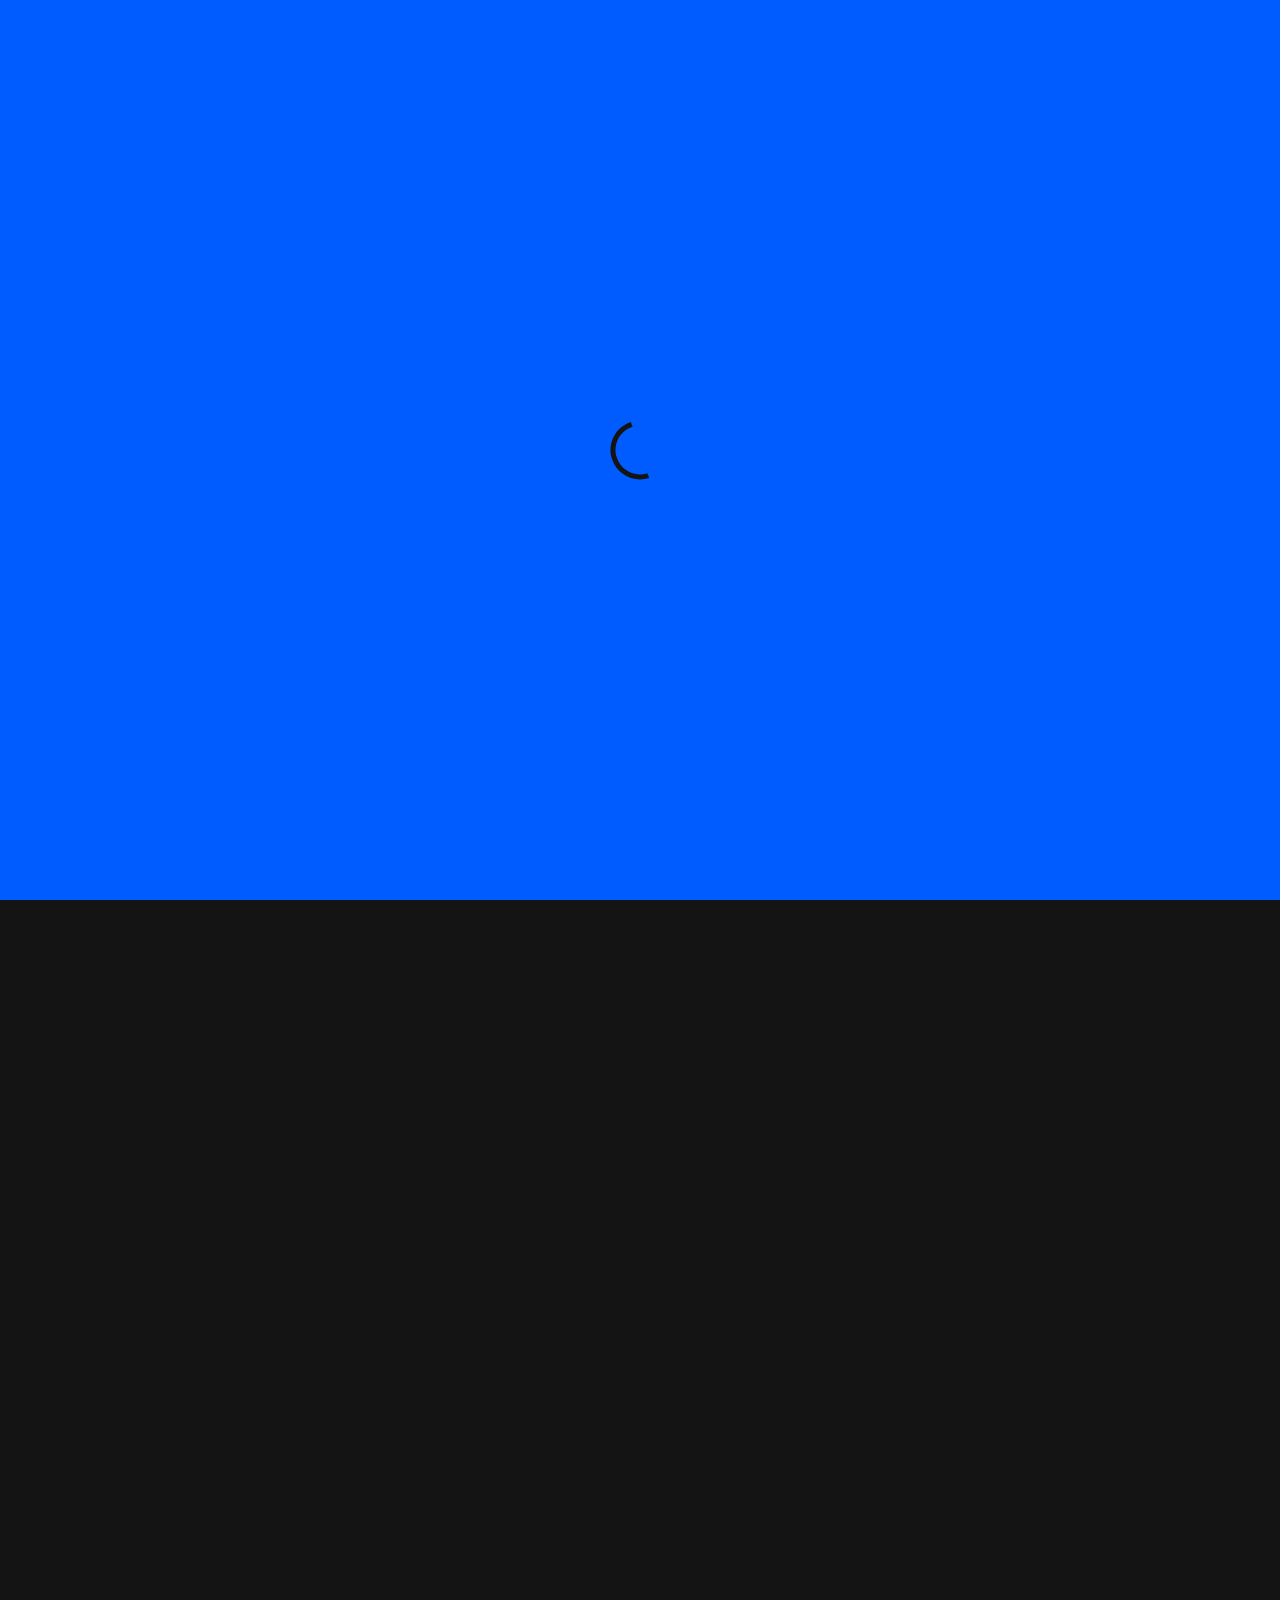
==== commit 61bc1386: "revised button animation" ====
--- a/index.html
+++ b/index.html
@@ -181,7 +181,7 @@
             </div>
           </div>
           
-          <div class="portfolioBtn">
+          <div class="portfolioBtn" data-aos="fade-up" data-aos-duration="1000">
             <a href="https://deepvz.tk/portfolio" class="primaryBtn">Watch full Portfolio <iconify-icon icon="akar-icons:arrow-up-right"></iconify-icon></a>
           </div>
         </section>
